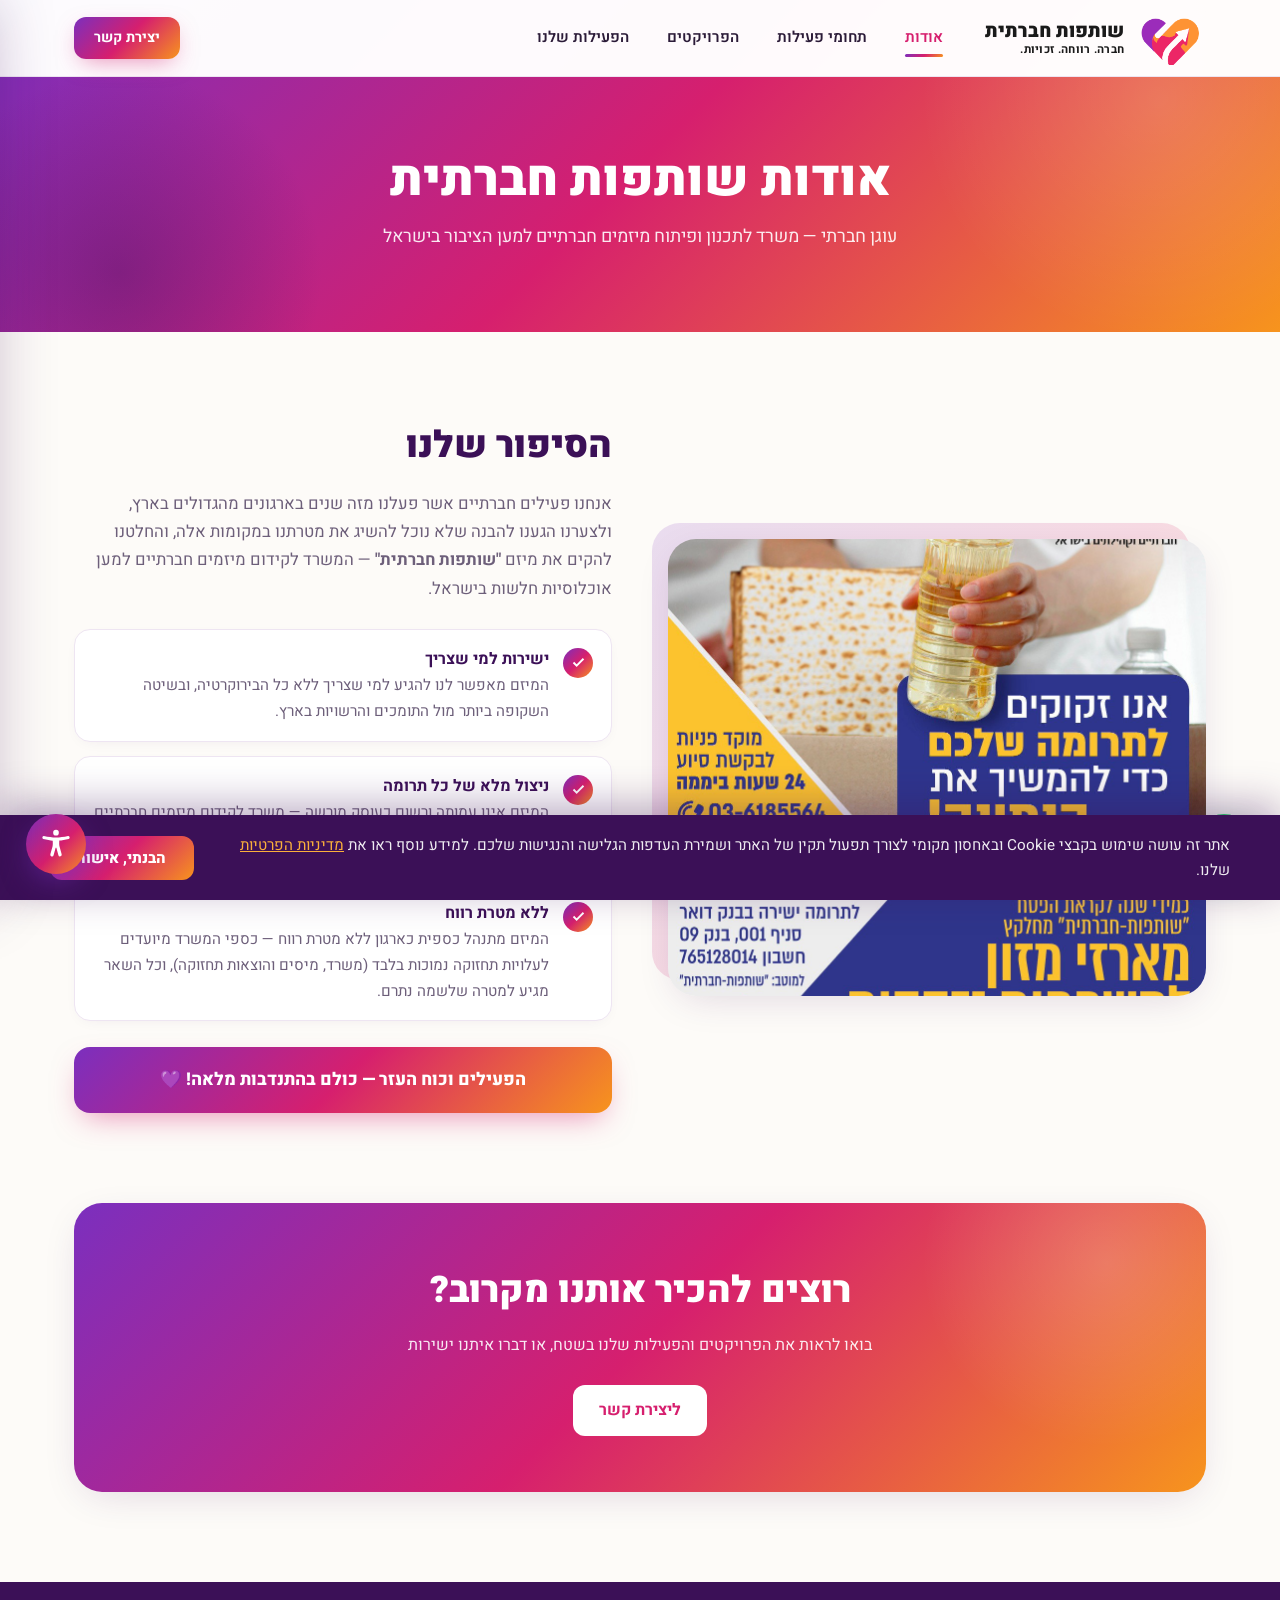
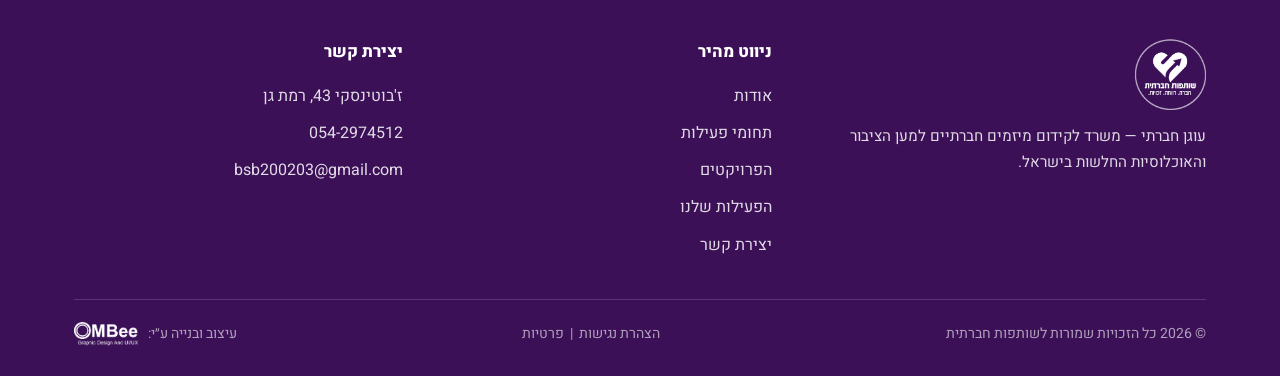
==== about.html @ c44a098f "אתר שותפות חברתית — עיצוב ובנייה מחדש - 8 דפים: בית, אודות, תחומי פעילות, פרויקטים, גלריה, יצירת קשר" ====
<!DOCTYPE html>
<html lang="he" dir="rtl">
<head>
<meta charset="UTF-8">
<meta name="viewport" content="width=device-width, initial-scale=1.0">
<title>אודות | שותפות חברתית</title>
<meta name="description" content="הסיפור של שותפות חברתית — פעילים חברתיים שהקימו משרד לקידום מיזמים חברתיים למען אוכלוסיות חלשות בישראל, בשקיפות מלאה ובהתנדבות מלאה.">
<link rel="icon" type="image/png" href="images/logo-mark.png">
<link rel="preconnect" href="https://fonts.googleapis.com">
<link rel="preconnect" href="https://fonts.gstatic.com" crossorigin>
<link href="https://fonts.googleapis.com/css2?family=Heebo:wght@300;400;500;600;700;800;900&display=swap" rel="stylesheet">
<link rel="stylesheet" href="css/style.css">
</head>
<body>

<!-- ===== Header ===== -->
<header id="header">
  <div class="container nav">
    <a href="index.html" class="brand">
      <img src="images/logo-mark.png" alt="שותפות חברתית — חברה. רווחה. זכויות."><span class="brand-name">שותפות חברתית<small>חברה. רווחה. זכויות.</small></span>
    </a>
    <ul class="nav-links" id="navLinks">
      <li><a href="about.html" class="active">אודות</a></li>
      <li><a href="activities.html">תחומי פעילות</a></li>
      <li><a href="projects.html">הפרויקטים</a></li>
      <li><a href="gallery.html">הפעילות שלנו</a></li>
      <li class="nav-contact"><a href="contact.html">יצירת קשר</a></li>
    </ul>
    <a href="contact.html" class="btn btn-grad">יצירת קשר</a>
    <button class="burger" id="burger" aria-label="תפריט">
      <span></span><span></span><span></span>
    </button>
  </div>
</header>

<!-- ===== Page hero ===== -->
<div class="page-hero">
  <div class="container">
    <h1>אודות שותפות חברתית</h1>
    <p>עוגן חברתי — משרד לתכנון ופיתוח מיזמים חברתיים למען הציבור בישראל</p>
  </div>
</div>

<!-- ===== About full ===== -->
<section>
  <div class="container about-grid">
    <div class="about-img reveal">
      <img src="images/projects/project-01.jpg" alt="פעילות שותפות חברתית בשטח">
    </div>
    <div class="about-txt reveal">
      <h2>הסיפור שלנו</h2>
      <p>אנחנו פעילים חברתיים אשר פעלנו מזה שנים בארגונים מהגדולים בארץ, ולצערנו הגענו להבנה שלא נוכל להשיג את מטרתנו במקומות אלה, והחלטנו להקים את מיזם <b>"שותפות חברתית"</b> — המשרד לקידום מיזמים חברתיים למען אוכלוסיות חלשות בישראל.</p>
      <ul class="about-points">
        <li>
          <span class="tick"><svg viewBox="0 0 24 24"><polyline points="20 6 9 17 4 12"/></svg></span>
          <div><b>ישירות למי שצריך</b><span>המיזם מאפשר לנו להגיע למי שצריך ללא כל הבירוקרטיה, ובשיטה השקופה ביותר מול התומכים והרשויות בארץ.</span></div>
        </li>
        <li>
          <span class="tick"><svg viewBox="0 0 24 24"><polyline points="20 6 9 17 4 12"/></svg></span>
          <div><b>ניצול מלא של כל תרומה</b><span>המיזם אינו עמותה ורשום כעוסק מורשה — משרד לקידום מיזמים חברתיים — כדי להרוויח את החזר המע"מ ולנצל את התמיכות הכספיות ב-100%.</span></div>
        </li>
        <li>
          <span class="tick"><svg viewBox="0 0 24 24"><polyline points="20 6 9 17 4 12"/></svg></span>
          <div><b>ללא מטרת רווח</b><span>המיזם מתנהל כספית כארגון ללא מטרת רווח — כספי המשרד מיועדים לעלויות תחזוקה נמוכות בלבד (משרד, מיסים והוצאות תחזוקה), וכל השאר מגיע למטרה שלשמה נתרם.</span></div>
        </li>
      </ul>
      <div class="vol-banner">הפעילים וכוח העזר — כולם בהתנדבות מלאה! 💜</div>
    </div>
  </div>
</section>

<!-- ===== CTA ===== -->
<section style="padding-top:0">
  <div class="container">
    <div class="cta-band reveal">
      <h2>רוצים להכיר אותנו מקרוב?</h2>
      <p>בואו לראות את הפרויקטים והפעילות שלנו בשטח, או דברו איתנו ישירות</p>
      <a href="contact.html" class="btn">ליצירת קשר</a>
    </div>
  </div>
</section>

<!-- ===== Footer ===== -->
<footer>
  <div class="container">
    <div class="foot-grid">
      <div>
        <div class="foot-brand"><a href="index.html"><img src="images/logo-white.png" alt="שותפות חברתית"></a></div>
        <p style="font-size:.95rem">עוגן חברתי — משרד לקידום מיזמים חברתיים למען הציבור והאוכלוסיות החלשות בישראל.</p>
      </div>
      <div>
        <h4>ניווט מהיר</h4>
        <ul>
          <li><a href="about.html">אודות</a></li>
          <li><a href="activities.html">תחומי פעילות</a></li>
          <li><a href="projects.html">הפרויקטים</a></li>
          <li><a href="gallery.html">הפעילות שלנו</a></li>
          <li class="nav-contact"><a href="contact.html">יצירת קשר</a></li>
        </ul>
      </div>
      <div>
        <h4>יצירת קשר</h4>
        <ul>
          <li>ז'בוטינסקי 43, רמת גן</li>
          <li><a href="tel:+972542974512">054-2974512</a></li>
          <li><a href="mailto:bsb200203@gmail.com">bsb200203@gmail.com</a></li>
        </ul>
      </div>
    </div>
    <div class="foot-bottom">
      <span>© 2026 כל הזכויות שמורות לשותפות חברתית</span>
      <span><a href="accessibility.html">הצהרת נגישות</a> &nbsp;|&nbsp; <a href="privacy.html">פרטיות</a></span>
      <span class="credit">עיצוב ובנייה ע״י: <a href="https://ombee.co.il" target="_blank" rel="noopener" aria-label="OMBee — עיצוב גרפי ו-UI/UX"><img src="images/ombee-logo-white.png" alt="OMBee — Graphic Design And UI/UX"></a></span>
    </div>
  </div>
</footer>

<!-- WhatsApp floating button -->
<a class="whatsapp-fab" href="https://wa.me/972542974512" target="_blank" rel="noopener" aria-label="וואטסאפ">
  <svg viewBox="0 0 24 24"><path d="M17.5 14.4c-.3-.15-1.76-.87-2.03-.97-.27-.1-.47-.15-.67.15-.2.3-.77.97-.94 1.17-.17.2-.35.22-.65.07-.3-.15-1.26-.46-2.4-1.48-.89-.79-1.49-1.77-1.66-2.07-.17-.3-.02-.46.13-.61.13-.13.3-.35.45-.52.15-.17.2-.3.3-.5.1-.2.05-.37-.02-.52-.07-.15-.67-1.62-.92-2.22-.24-.58-.49-.5-.67-.51h-.57c-.2 0-.52.07-.8.37-.27.3-1.04 1.02-1.04 2.5 0 1.47 1.07 2.9 1.22 3.1.15.2 2.11 3.22 5.1 4.51.71.31 1.27.49 1.7.63.72.23 1.37.2 1.88.12.57-.09 1.76-.72 2.01-1.42.25-.7.25-1.29.17-1.42-.07-.12-.27-.2-.57-.35zM12.05 21.8h-.01a9.8 9.8 0 0 1-5-1.37l-.36-.21-3.72.97.99-3.62-.23-.37a9.77 9.77 0 0 1-1.5-5.23c0-5.4 4.4-9.8 9.82-9.8a9.75 9.75 0 0 1 6.94 2.88 9.75 9.75 0 0 1 2.87 6.94c0 5.4-4.4 9.8-9.8 9.8zm8.34-18.15A11.7 11.7 0 0 0 12.04 0C5.46 0 .1 5.35.1 11.93c0 2.1.55 4.16 1.6 5.97L0 24l6.24-1.64a11.94 11.94 0 0 0 5.8 1.48h.01c6.58 0 11.94-5.36 11.94-11.94a11.87 11.87 0 0 0-3.6-8.25z"/></svg>
</a>

<script src="js/main.js"></script>
<script src="js/accessibility.js"></script>
</body>
</html>
---- css/style.css ----
:root{
  --magenta:#d61f6e;
  --purple:#7b2fbe;
  --deep:#3b1057;
  --orange:#f7941d;
  --amber:#fbb03b;
  --ink:#2b1b38;
  --muted:#6d5f7a;
  --bg:#fdfbf8;
  --card:#ffffff;
  --line:#eee5f2;
  --grad:linear-gradient(135deg,#7b2fbe 0%,#d61f6e 50%,#f7941d 100%);
  --grad-soft:linear-gradient(135deg,rgba(123,47,190,.08),rgba(214,31,110,.08),rgba(247,148,29,.08));
  --shadow:0 10px 40px -12px rgba(59,16,87,.18);
  --radius:20px;
}
*{margin:0;padding:0;box-sizing:border-box;-webkit-tap-highlight-color:transparent}
html{scroll-behavior:smooth}
body{font-family:'Heebo',sans-serif;background:var(--bg);color:var(--ink);line-height:1.7;overflow-x:hidden}
img{max-width:100%;display:block}
a{color:inherit;text-decoration:none}
.container{max-width:1180px;margin:0 auto;padding:0 24px}

/* ---------- header ---------- */
header{position:fixed;inset-inline:0;top:0;z-index:100;background:rgba(255,255,255,.98);border-bottom:1px solid var(--line);transition:box-shadow .3s}
header.scrolled{box-shadow:0 4px 24px rgba(59,16,87,.1)}
.nav{display:flex;align-items:center;gap:26px;height:76px}
.nav .btn{margin-inline-start:auto}
.brand{display:flex;align-items:center;gap:12px}
.brand:focus:not(:focus-visible){outline:none}
.brand img{height:54px;width:auto}
.brand-name{font-weight:900;font-size:1.2rem;color:#1a1a1a;line-height:1.25}
.brand-name small{display:block;font-size:.72rem;font-weight:700;color:#1a1a1a;letter-spacing:.3px}
.nav-links{display:flex;gap:6px;list-style:none;align-items:center}
.nav-links a{position:relative;padding:9px 16px;border-radius:99px;font-weight:600;font-size:.95rem;color:var(--ink);transition:.25s}
.nav-links a:hover{color:var(--magenta)}
.nav-links a.active{color:var(--magenta)}
.nav-links a.active::after{content:"";position:absolute;bottom:0;inset-inline:16px;height:3px;border-radius:3px;background:var(--grad)}
.nav-links .nav-contact{display:none}
.btn{display:inline-flex;align-items:center;gap:9px;padding:12px 26px;border-radius:12px;font-weight:700;font-size:1rem;border:none;cursor:pointer;transition:.25s}
.btn-grad{background:var(--grad);color:#fff;box-shadow:0 8px 24px -8px rgba(214,31,110,.55)}
.btn-grad:hover{transform:translateY(-2px);box-shadow:0 14px 30px -8px rgba(214,31,110,.65)}
.btn-ghost{background:rgba(255,255,255,.14);color:#fff;border:1.5px solid rgba(255,255,255,.5);backdrop-filter:blur(6px)}
.btn-ghost:hover{background:rgba(255,255,255,.25)}
.nav .btn{padding:9px 20px;font-size:.9rem}
.burger{display:none;background:none;border:none;cursor:pointer;padding:8px}
.burger span{display:block;width:26px;height:3px;background:var(--deep);border-radius:3px;margin:5px 0;transition:.3s}
.drawer-head{display:none}
.nav-overlay{position:fixed;inset:0;z-index:325;background:rgba(24,8,36,.45);opacity:0;pointer-events:none;transition:.3s}
.nav-overlay.show{opacity:1;pointer-events:auto}

/* ---------- hero (home) ---------- */
.hero{position:relative;min-height:100svh;display:flex;align-items:center;background:var(--grad);overflow:hidden;padding:130px 0 90px}
.hero::before{content:"";position:absolute;width:640px;height:640px;border-radius:50%;background:radial-gradient(circle,rgba(255,255,255,.16),transparent 65%);top:-180px;inset-inline-start:-160px}
.hero::after{content:"";position:absolute;width:520px;height:520px;border-radius:50%;background:radial-gradient(circle,rgba(59,16,87,.35),transparent 65%);bottom:-180px;inset-inline-end:-120px}
.hero .container{position:relative;z-index:2;display:grid;grid-template-columns:1.15fr .85fr;gap:60px;align-items:center}
.hero-badge{display:inline-flex;align-items:center;gap:8px;background:rgba(255,255,255,.16);border:1px solid rgba(255,255,255,.35);color:#fff;padding:7px 18px;border-radius:99px;font-size:.88rem;font-weight:600;margin-bottom:22px}
.hero h1{color:#fff;font-size:clamp(2.4rem,5.2vw,4rem);font-weight:900;line-height:1.15;margin-bottom:10px}
.hero .slogan{color:#ffe9c9;font-size:clamp(1.25rem,2.4vw,1.7rem);font-weight:700;letter-spacing:.5px;margin-bottom:20px}
.hero p.lead{color:rgba(255,255,255,.92);font-size:1.15rem;max-width:540px;margin-bottom:34px}
.hero-cta{display:flex;gap:14px;flex-wrap:wrap}
.hero-visual{position:relative;display:flex;justify-content:center}
.hero-visual .hero-logo{width:min(390px,65vw);filter:drop-shadow(0 30px 60px rgba(59,16,87,.55));transition:.4s}
.hero-visual .hero-logo:hover{transform:scale(1.04)}
.wave{position:absolute;bottom:-1px;inset-inline:0;z-index:3;line-height:0}
.wave svg{width:100%;height:70px;display:block}

/* ---------- page hero (inner pages) ---------- */
.page-hero{position:relative;background:var(--grad);padding:150px 0 80px;overflow:hidden;text-align:center}
.page-hero::before{content:"";position:absolute;width:520px;height:520px;border-radius:50%;background:radial-gradient(circle,rgba(255,255,255,.15),transparent 65%);top:-160px;inset-inline-start:-140px}
.page-hero::after{content:"";position:absolute;width:440px;height:440px;border-radius:50%;background:radial-gradient(circle,rgba(59,16,87,.35),transparent 65%);bottom:-160px;inset-inline-end:-100px}
.page-hero .container{position:relative;z-index:2}
.page-hero h1{color:#fff;font-size:clamp(2rem,4.5vw,3.1rem);font-weight:900;line-height:1.2}
.page-hero p{color:rgba(255,255,255,.9);font-size:1.12rem;max-width:640px;margin:12px auto 0}
.crumb{display:inline-flex;gap:8px;align-items:center;background:rgba(255,255,255,.16);border:1px solid rgba(255,255,255,.35);color:#fff;padding:6px 18px;border-radius:99px;font-size:.85rem;font-weight:600;margin-bottom:18px}
.crumb a:hover{color:#ffe9c9}

/* ---------- stats strip ---------- */
.stats{margin-top:-40px;position:relative;z-index:5}
.stats-grid{display:grid;grid-template-columns:repeat(3,1fr);gap:20px}
.stat{background:var(--card);border-radius:var(--radius);padding:26px 24px;text-align:center;box-shadow:var(--shadow);border:1px solid var(--line)}
.stat b{display:block;font-size:1.5rem;font-weight:900;background:var(--grad);-webkit-background-clip:text;background-clip:text;color:transparent;margin-bottom:2px}
.stat span{color:var(--muted);font-size:.95rem;font-weight:500}

/* ---------- sections ---------- */
section{padding:90px 0}
.sec-head{text-align:center;max-width:720px;margin:0 auto 56px}
.sec-head .kicker{display:inline-block;font-weight:700;font-size:.9rem;color:var(--magenta);background:rgba(214,31,110,.08);padding:6px 18px;border-radius:99px;margin-bottom:14px}
.sec-head h2{font-size:clamp(1.8rem,3.6vw,2.6rem);font-weight:900;color:var(--deep);line-height:1.25}
.sec-head p{color:var(--muted);margin-top:12px;font-size:1.08rem}

/* ---------- about ---------- */
.about-grid{display:grid;grid-template-columns:1fr 1fr;gap:56px;align-items:center}
.about-img{position:relative}
.about-img img{border-radius:28px;box-shadow:var(--shadow);aspect-ratio:4/3.4;object-fit:cover;width:100%}
.about-img::before{content:"";position:absolute;inset:-16px 16px 16px -16px;border-radius:28px;background:var(--grad);opacity:.15;z-index:-1}
.about-txt h2{font-size:clamp(1.7rem,3vw,2.3rem);font-weight:900;color:var(--deep);margin-bottom:20px;line-height:1.3}
.about-txt p{color:var(--muted);margin-bottom:16px;font-size:1.04rem}
.about-points{list-style:none;margin-top:26px;display:grid;gap:14px}
.about-points li{display:flex;gap:14px;align-items:flex-start;background:var(--card);border:1px solid var(--line);border-radius:16px;padding:16px 18px;box-shadow:0 4px 16px -8px rgba(59,16,87,.1)}
.about-points .tick{flex-shrink:0;width:30px;height:30px;border-radius:50%;background:var(--grad);display:grid;place-items:center;margin-top:2px}
.about-points .tick svg{width:15px;height:15px;stroke:#fff;stroke-width:3;fill:none}
.about-points b{color:var(--deep)}
.about-points span{display:block;color:var(--muted);font-size:.95rem}
.vol-banner{margin-top:26px;background:var(--grad);color:#fff;border-radius:16px;padding:18px 24px;font-weight:800;font-size:1.1rem;text-align:center;box-shadow:0 12px 30px -10px rgba(214,31,110,.5)}

/* ---------- activities ---------- */
.acts{background:var(--grad-soft)}
.acts-grid{display:grid;grid-template-columns:repeat(auto-fit,minmax(200px,1fr));gap:22px}
.act{background:var(--card);border:1px solid var(--line);border-radius:var(--radius);padding:34px 22px;text-align:center;box-shadow:0 6px 24px -12px rgba(59,16,87,.12);transition:.3s;position:relative;overflow:hidden}
.act::before{content:"";position:absolute;inset-inline:0;top:0;height:4px;background:var(--grad);opacity:0;transition:.3s}
.act:hover{transform:translateY(-6px);box-shadow:var(--shadow)}
.act:hover::before{opacity:1}
.act .ic{width:70px;height:70px;margin:0 auto 18px;border-radius:22px;background:var(--grad-soft);display:grid;place-items:center}
.act .ic svg{width:36px;height:36px}
.act .ic img{width:42px;height:42px}
.act h3{font-size:1.1rem;font-weight:800;color:var(--deep);line-height:1.4}
.act p{color:var(--muted);font-size:.92rem;margin-top:8px}

/* ---------- gallery preview cards (home) ---------- */
.previews{display:grid;grid-template-columns:1fr 1fr;gap:26px}
.preview-card{position:relative;border-radius:24px;overflow:hidden;min-height:320px;display:flex;align-items:flex-end;box-shadow:var(--shadow)}
.preview-card img{position:absolute;inset:0;width:100%;height:100%;object-fit:cover;transition:transform .6s}
.preview-card:hover img{transform:scale(1.06)}
.preview-card .ovl{position:relative;z-index:2;width:100%;padding:28px;background:linear-gradient(to top,rgba(59,16,87,.88),transparent);color:#fff}
.preview-card h3{font-size:1.4rem;font-weight:900;margin-bottom:4px}
.preview-card p{color:rgba(255,255,255,.85);font-size:.95rem;margin-bottom:14px}
.preview-card .btn{padding:10px 24px;font-size:.95rem}
.preview-card:hover .btn{transform:translateY(-2px);box-shadow:0 14px 30px -8px rgba(214,31,110,.65)}

/* ---------- CTA band ---------- */
.cta-band{background:var(--grad);border-radius:28px;padding:56px 40px;text-align:center;color:#fff;position:relative;overflow:hidden;box-shadow:var(--shadow)}
.cta-band::before{content:"";position:absolute;width:400px;height:400px;border-radius:50%;background:radial-gradient(circle,rgba(255,255,255,.18),transparent 65%);top:-140px;inset-inline-start:-100px}
.cta-band h2{font-size:clamp(1.6rem,3.2vw,2.3rem);font-weight:900;margin-bottom:10px;position:relative;z-index:2}
.cta-band p{color:rgba(255,255,255,.9);margin-bottom:26px;position:relative;z-index:2}
.cta-band .btn{position:relative;z-index:2;background:#fff;color:var(--magenta)}
.cta-band .btn:hover{transform:translateY(-2px)}

/* ---------- galleries ---------- */
.gal-grid{display:grid;grid-template-columns:repeat(auto-fill,minmax(250px,1fr));grid-auto-rows:220px;gap:14px}
.gal-grid a{position:relative;border-radius:16px;overflow:hidden;display:block;background:var(--line)}
.gal-grid img{width:100%;height:100%;object-fit:cover;transition:transform .5s}
.gal-grid a:hover img{transform:scale(1.07)}
.gal-grid a::after{content:"";position:absolute;inset:0;background:linear-gradient(to top,rgba(59,16,87,.45),transparent 55%);opacity:0;transition:.3s}
.gal-grid a:hover::after{opacity:1}
.gal-grid a.wide{grid-column:span 2}
.hidden-item{display:none}
.more-wrap{text-align:center;margin-top:34px}

/* ---------- contact ---------- */
.contact{background:linear-gradient(180deg,var(--bg),#f6eef9)}
.contact-grid{display:grid;grid-template-columns:1fr 1.1fr;gap:40px;align-items:stretch}
.contact-card{background:var(--card);border:1px solid var(--line);border-radius:var(--radius);padding:38px;box-shadow:var(--shadow);display:grid;gap:8px;align-content:start}
.c-row{display:flex;gap:16px;align-items:flex-start;padding:14px 0;border-bottom:1px dashed var(--line)}
.c-row:last-of-type{border-bottom:none}
.c-row .ic{flex-shrink:0;width:46px;height:46px;border-radius:14px;background:var(--grad);display:grid;place-items:center}
.c-row .ic svg{width:22px;height:22px;stroke:#fff;fill:none;stroke-width:2}
.c-row b{display:block;color:var(--deep);font-size:1rem}
.c-row a,.c-row span{color:var(--muted);font-size:.98rem;direction:ltr;unicode-bidi:embed}
.c-row .he{direction:rtl}
.c-row a:hover{color:var(--magenta)}
.contact-form{background:var(--card);border:1px solid var(--line);border-radius:var(--radius);padding:38px;box-shadow:var(--shadow);display:grid;gap:16px;align-content:start}
.contact-form h3{font-size:1.4rem;font-weight:900;color:var(--deep)}
.contact-form>p{color:var(--muted);margin-top:-10px}
.form-row{display:grid;grid-template-columns:1fr 1fr;gap:16px}
.field{display:grid;gap:6px}
.field label{font-weight:700;font-size:.92rem;color:var(--deep)}
.field label span{color:var(--magenta)}
.field input,.field textarea{font-family:'Heebo',sans-serif;font-size:1rem;color:var(--ink);background:var(--bg);border:1.5px solid var(--line);border-radius:12px;padding:12px 16px;transition:.2s;width:100%}
.field input:focus,.field textarea:focus{outline:none;border-color:var(--magenta);box-shadow:0 0 0 3px rgba(214,31,110,.12);background:#fff}
.field textarea{resize:vertical;min-height:120px}
.contact-form .btn{justify-content:center}
.form-note{font-size:.9rem;color:var(--muted);text-align:center;min-height:1.2em}
.whatsapp-fab{position:fixed;bottom:26px;inset-inline-start:26px;z-index:90;width:60px;height:60px;border-radius:50%;background:#25d366;display:grid;place-items:center;box-shadow:0 10px 30px -6px rgba(37,211,102,.6);transition:.3s}
.whatsapp-fab:hover{transform:scale(1.1)}
.whatsapp-fab svg{width:32px;height:32px;fill:#fff}

/* ---------- footer ---------- */
footer{background:var(--deep);color:rgba(255,255,255,.85);padding:56px 0 30px}
.foot-grid{display:grid;grid-template-columns:1.2fr 1fr 1fr;gap:40px;margin-bottom:40px}
footer h4{color:#fff;font-size:1.05rem;font-weight:800;margin-bottom:16px}
footer ul{list-style:none;display:grid;gap:10px}
footer a:hover{color:var(--amber)}
.foot-brand{display:flex;align-items:center;gap:12px;margin-bottom:14px}
.foot-brand img{height:72px;width:auto}
.foot-brand b{color:#fff;font-size:1.15rem}
.foot-bottom{border-top:1px solid rgba(255,255,255,.15);padding-top:22px;display:flex;justify-content:space-between;align-items:center;flex-wrap:wrap;gap:14px;font-size:.88rem;color:rgba(255,255,255,.6)}
.credit{display:inline-flex;align-items:center;gap:10px}
.credit a{display:inline-flex;transition:.2s}
.credit a:hover{transform:translateY(-2px)}
.credit img{height:24px;width:auto;display:block}

/* ---------- legal pages ---------- */
.legal{max-width:820px;margin:0 auto}
.legal h2{font-size:1.45rem;font-weight:900;color:var(--deep);margin:38px 0 12px}
.legal h2:first-child{margin-top:0}
.legal p,.legal li{color:var(--muted);font-size:1.02rem;margin-bottom:12px}
.legal ul{padding-inline-start:22px;margin-bottom:14px}
.legal li{margin-bottom:6px}
.legal b{color:var(--deep)}
.legal .updated{font-size:.9rem;color:var(--muted);border-top:1px dashed var(--line);padding-top:16px;margin-top:34px}

/* ---------- cookie banner ---------- */
.cookie-banner{position:fixed;bottom:0;inset-inline:0;z-index:250;background:var(--deep);color:rgba(255,255,255,.92);padding:18px 24px;display:none;box-shadow:0 -10px 40px rgba(59,16,87,.35)}
.cookie-banner.show{display:block}
.cookie-inner{max-width:1180px;margin:0 auto;display:flex;align-items:center;gap:20px;flex-wrap:wrap}
.cookie-inner p{flex:1;min-width:260px;font-size:.95rem;line-height:1.6;margin:0}
.cookie-inner a{color:var(--amber);text-decoration:underline}
.cookie-actions{display:flex;gap:10px}
.cookie-accept{border:none;cursor:pointer;font-family:inherit;font-weight:800;font-size:.95rem;color:#fff;background:var(--grad);padding:11px 28px;border-radius:12px;transition:.2s}
.cookie-accept:hover{transform:translateY(-1px)}

/* ---------- lightbox ---------- */
.lb{position:fixed;inset:0;z-index:200;background:rgba(24,8,36,.94);display:none;align-items:center;justify-content:center}
.lb.open{display:flex}
.lb img{max-width:92vw;max-height:88vh;border-radius:12px;box-shadow:0 20px 80px rgba(0,0,0,.6)}
.lb button{position:absolute;background:rgba(255,255,255,.12);border:1px solid rgba(255,255,255,.3);color:#fff;width:52px;height:52px;border-radius:50%;font-size:1.5rem;cursor:pointer;display:grid;place-items:center;transition:.2s}
.lb button:hover{background:rgba(255,255,255,.28)}
.lb .lb-close{top:22px;inset-inline-end:22px}
.lb .lb-prev{inset-inline-start:22px;top:50%;transform:translateY(-50%)}
.lb .lb-next{inset-inline-end:22px;top:50%;transform:translateY(-50%)}
.lb .lb-count{position:absolute;bottom:24px;inset-inline:0;text-align:center;color:rgba(255,255,255,.7);font-size:.95rem}

/* ---------- reveal ---------- */
.reveal{opacity:0;transform:translateY(28px);transition:opacity .7s ease,transform .7s ease}
.reveal.in{opacity:1;transform:none}

/* ---------- responsive ---------- */
@media(max-width:960px){
  .hero .container{grid-template-columns:1fr;text-align:center;gap:44px}
  .hero p.lead{margin-inline:auto}
  .hero-cta{justify-content:center}
  .about-grid,.contact-grid,.foot-grid,.previews{grid-template-columns:1fr}
  .stats-grid{grid-template-columns:1fr;gap:14px}
  .nav-links{position:fixed;top:0;inset-inline-start:0;height:100dvh;width:min(330px,86vw);background:#fff;flex-direction:column;align-items:stretch;padding:0 0 16px;gap:0;box-shadow:-16px 0 50px rgba(59,16,87,.3);transform:translateX(100%);transition:transform .32s ease;display:flex;z-index:330;overflow-y:auto}
  .nav-links.open{transform:translateX(0)}
  .nav-links li{border-bottom:1px solid var(--line)}
  .nav-links a{width:100%;text-align:start;display:block;padding:16px 22px;border-radius:0;font-size:1.05rem}
  .nav-links a.active{background:var(--grad-soft);color:var(--magenta)}
  .drawer-head{display:flex;align-items:center;justify-content:space-between;padding:14px 18px;background:#fff}
  .drawer-head b{color:var(--deep);font-weight:900;font-size:1.2rem}
  .drawer-close{background:none;border:none;cursor:pointer;font-size:1.35rem;color:var(--deep);padding:4px 10px;line-height:1}
  .nav-links .nav-contact{display:block;width:100%;padding:18px;border-bottom:none;margin-top:auto}
  .nav-links .nav-contact a{background:var(--grad);color:#fff;font-weight:700;border-radius:12px;padding:14px 16px;text-align:center;box-shadow:0 8px 24px -8px rgba(214,31,110,.55)}
  .nav-links .nav-contact a:hover{color:#fff;opacity:.92}
  .burger{display:block;order:-1}
  .nav .btn-grad{display:none}
  .gal-grid{grid-auto-rows:180px}
  .gal-grid a.wide{grid-column:span 1}
  section{padding:64px 0}
  .page-hero{padding:130px 0 60px}
}
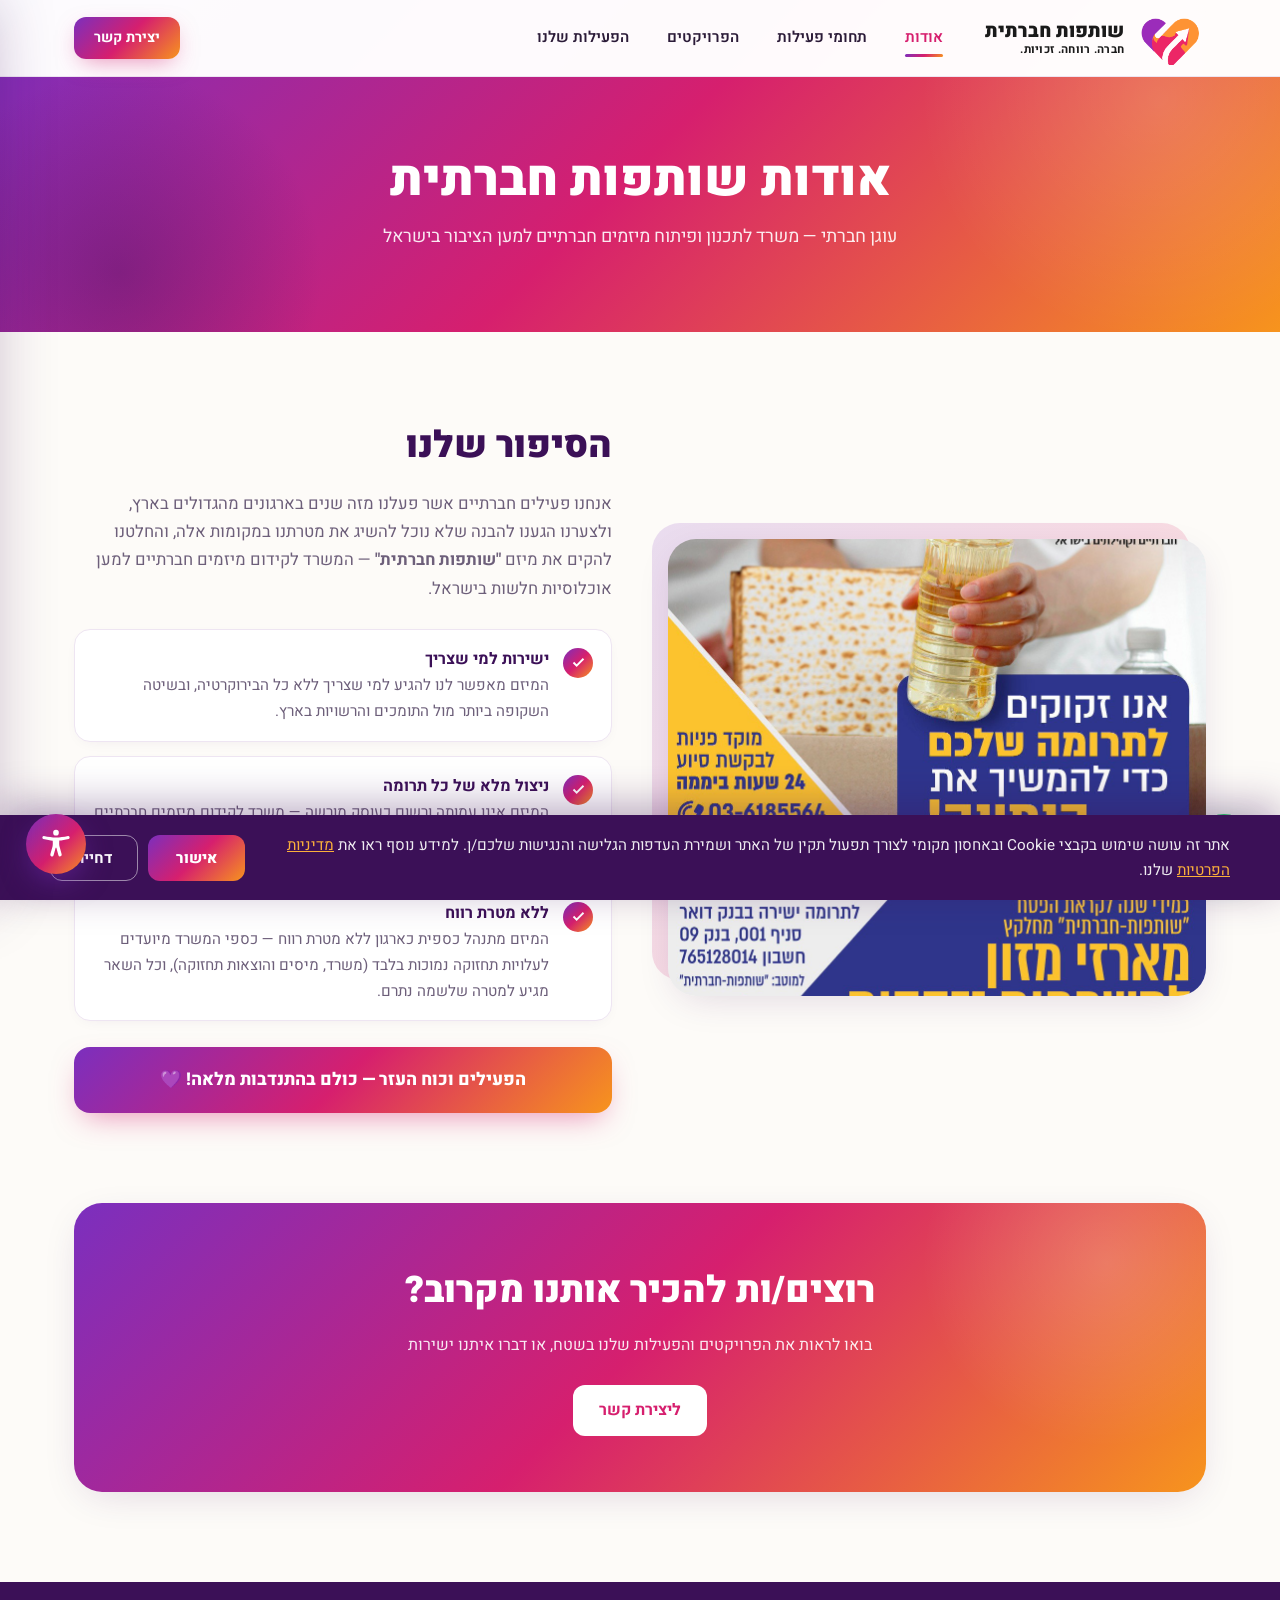
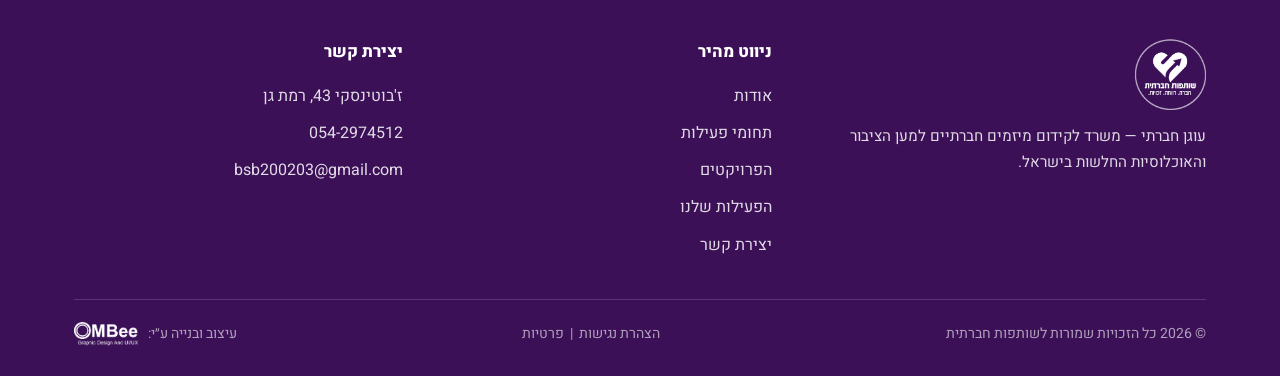
==== commit e441a6d8: "עדכונים: תפריט צד, באנר עוגיות, ניסוח דו-מגדרי וניקוי קבצים - לוגו לחיץ בתפריט הצד (חזרה לדף הבית) -" ====
--- a/about.html
+++ b/about.html
@@ -73,7 +73,7 @@
 <section style="padding-top:0">
   <div class="container">
     <div class="cta-band reveal">
-      <h2>רוצים להכיר אותנו מקרוב?</h2>
+      <h2>רוצים/ות להכיר אותנו מקרוב?</h2>
       <p>בואו לראות את הפרויקטים והפעילות שלנו בשטח, או דברו איתנו ישירות</p>
       <a href="contact.html" class="btn">ליצירת קשר</a>
     </div>
--- a/css/style.css
+++ b/css/style.css
@@ -209,6 +209,8 @@
 .cookie-actions{display:flex;gap:10px}
 .cookie-accept{border:none;cursor:pointer;font-family:inherit;font-weight:800;font-size:.95rem;color:#fff;background:var(--grad);padding:11px 28px;border-radius:12px;transition:.2s}
 .cookie-accept:hover{transform:translateY(-1px)}
+.cookie-decline{cursor:pointer;font-family:inherit;font-weight:700;font-size:.95rem;color:#fff;background:none;border:1.5px solid rgba(255,255,255,.5);padding:11px 24px;border-radius:12px;transition:.2s}
+.cookie-decline:hover{background:rgba(255,255,255,.12)}
 
 /* ---------- lightbox ---------- */
 .lb{position:fixed;inset:0;z-index:200;background:rgba(24,8,36,.94);display:none;align-items:center;justify-content:center}
@@ -238,7 +240,10 @@
   .nav-links a{width:100%;text-align:start;display:block;padding:16px 22px;border-radius:0;font-size:1.05rem}
   .nav-links a.active{background:var(--grad-soft);color:var(--magenta)}
   .drawer-head{display:flex;align-items:center;justify-content:space-between;padding:14px 18px;background:#fff}
-  .drawer-head b{color:var(--deep);font-weight:900;font-size:1.2rem}
+  .drawer-head b{color:#1a1a1a;font-weight:900;font-size:1.15rem}
+  .nav-links .drawer-brand{display:flex;align-items:center;gap:10px;width:auto;padding:0}
+  .nav-links .drawer-brand b{color:#1a1a1a}
+  .drawer-brand img{height:42px;width:auto}
   .drawer-close{background:none;border:none;cursor:pointer;font-size:1.35rem;color:var(--deep);padding:4px 10px;line-height:1}
   .nav-links .nav-contact{display:block;width:100%;padding:18px;border-bottom:none;margin-top:auto}
   .nav-links .nav-contact a{background:var(--grad);color:#fff;font-weight:700;border-radius:12px;padding:14px 16px;text-align:center;box-shadow:0 8px 24px -8px rgba(214,31,110,.55)}
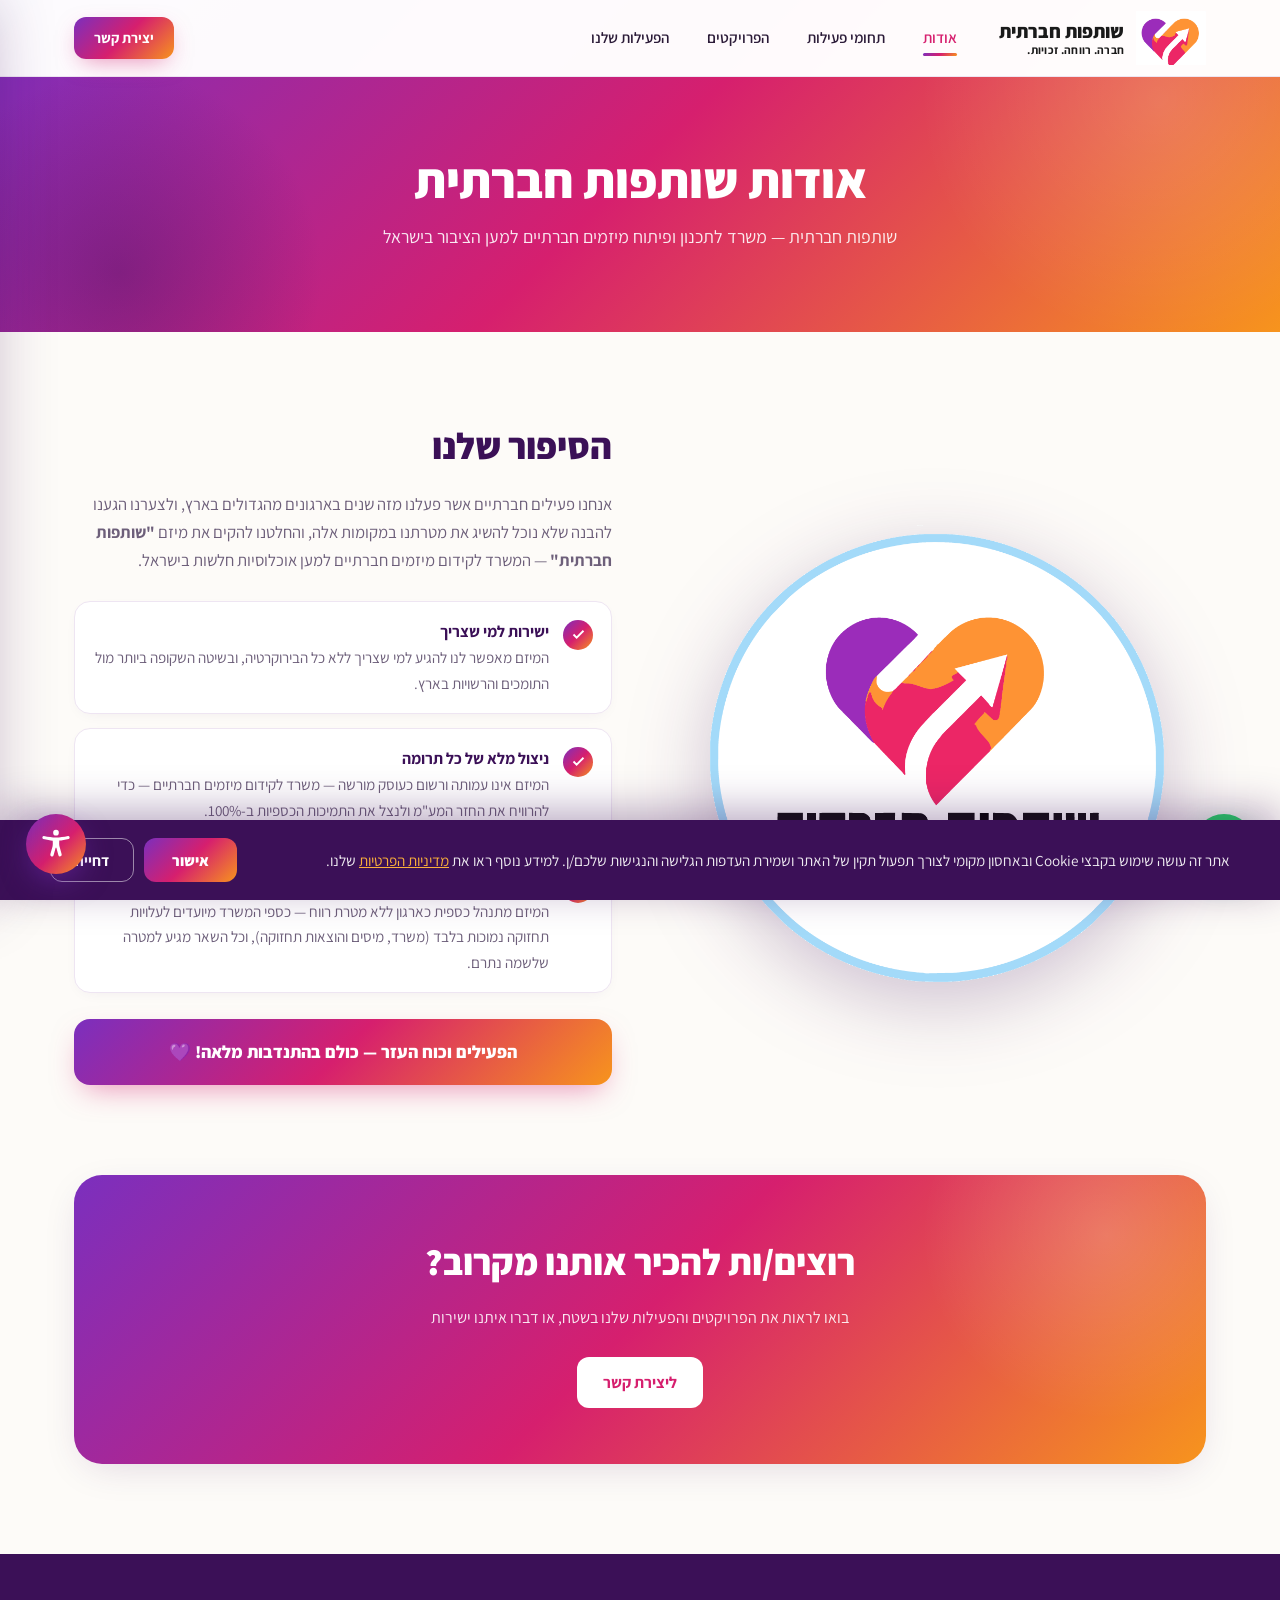
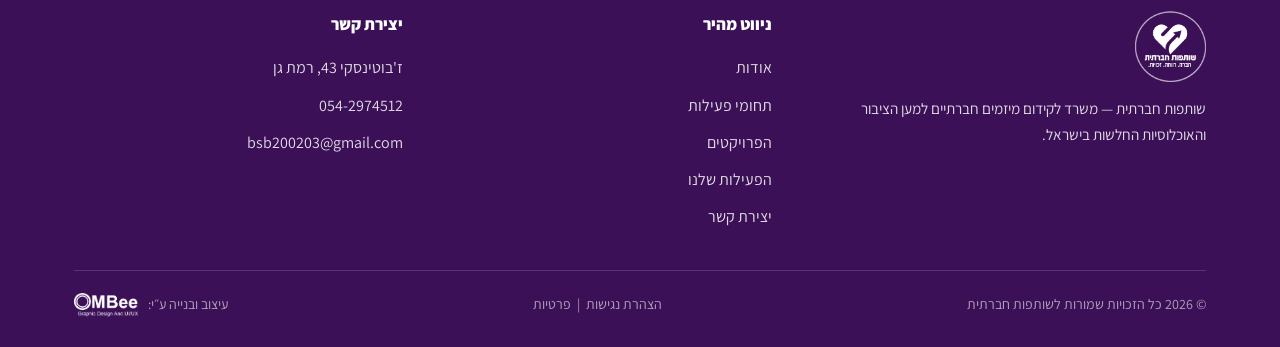
==== commit 83c449e7: "לוגו מעודכן, פונט Assistant והחלפת 'עוגן חברתי' בכל האתר - החלפת הלוגו לקובץ logo-Social partnership" ====
--- a/about.html
+++ b/about.html
@@ -8,7 +8,7 @@
 <link rel="icon" type="image/png" href="images/logo-mark.png">
 <link rel="preconnect" href="https://fonts.googleapis.com">
 <link rel="preconnect" href="https://fonts.gstatic.com" crossorigin>
-<link href="https://fonts.googleapis.com/css2?family=Heebo:wght@300;400;500;600;700;800;900&display=swap" rel="stylesheet">
+<link href="https://fonts.googleapis.com/css2?family=Assistant:wght@300;400;500;600;700;800&display=swap" rel="stylesheet">
 <link rel="stylesheet" href="css/style.css">
 </head>
 <body>
@@ -37,15 +37,15 @@
 <div class="page-hero">
   <div class="container">
     <h1>אודות שותפות חברתית</h1>
-    <p>עוגן חברתי — משרד לתכנון ופיתוח מיזמים חברתיים למען הציבור בישראל</p>
+    <p>שותפות חברתית — משרד לתכנון ופיתוח מיזמים חברתיים למען הציבור בישראל</p>
   </div>
 </div>
 
 <!-- ===== About full ===== -->
 <section>
   <div class="container about-grid">
-    <div class="about-img reveal">
-      <img src="images/projects/project-01.jpg" alt="פעילות שותפות חברתית בשטח">
+    <div class="about-img logo-frame reveal">
+      <img src="images/logo-Social%20partnership.png" alt="שותפות חברתית — חברה. רווחה. זכויות.">
     </div>
     <div class="about-txt reveal">
       <h2>הסיפור שלנו</h2>
@@ -86,7 +86,7 @@
     <div class="foot-grid">
       <div>
         <div class="foot-brand"><a href="index.html"><img src="images/logo-white.png" alt="שותפות חברתית"></a></div>
-        <p style="font-size:.95rem">עוגן חברתי — משרד לקידום מיזמים חברתיים למען הציבור והאוכלוסיות החלשות בישראל.</p>
+        <p style="font-size:.95rem">שותפות חברתית — משרד לקידום מיזמים חברתיים למען הציבור והאוכלוסיות החלשות בישראל.</p>
       </div>
       <div>
         <h4>ניווט מהיר</h4>
--- a/css/style.css
+++ b/css/style.css
@@ -16,7 +16,7 @@
 }
 *{margin:0;padding:0;box-sizing:border-box;-webkit-tap-highlight-color:transparent}
 html{scroll-behavior:smooth}
-body{font-family:'Heebo',sans-serif;background:var(--bg);color:var(--ink);line-height:1.7;overflow-x:hidden}
+body{font-family:'Assistant',sans-serif;background:var(--bg);color:var(--ink);line-height:1.7;overflow-x:hidden}
 img{max-width:100%;display:block}
 a{color:inherit;text-decoration:none}
 .container{max-width:1180px;margin:0 auto;padding:0 24px}
@@ -93,6 +93,8 @@
 .about-grid{display:grid;grid-template-columns:1fr 1fr;gap:56px;align-items:center}
 .about-img{position:relative}
 .about-img img{border-radius:28px;box-shadow:var(--shadow);aspect-ratio:4/3.4;object-fit:cover;width:100%}
+.about-img.logo-frame img{object-fit:contain;background:none;padding:0;box-shadow:none;border-radius:0;filter:drop-shadow(0 20px 40px rgba(59,16,87,.25))}
+.about-img.logo-frame::before{display:none}
 .about-img::before{content:"";position:absolute;inset:-16px 16px 16px -16px;border-radius:28px;background:var(--grad);opacity:.15;z-index:-1}
 .about-txt h2{font-size:clamp(1.7rem,3vw,2.3rem);font-weight:900;color:var(--deep);margin-bottom:20px;line-height:1.3}
 .about-txt p{color:var(--muted);margin-bottom:16px;font-size:1.04rem}
@@ -166,7 +168,7 @@
 .field{display:grid;gap:6px}
 .field label{font-weight:700;font-size:.92rem;color:var(--deep)}
 .field label span{color:var(--magenta)}
-.field input,.field textarea{font-family:'Heebo',sans-serif;font-size:1rem;color:var(--ink);background:var(--bg);border:1.5px solid var(--line);border-radius:12px;padding:12px 16px;transition:.2s;width:100%}
+.field input,.field textarea{font-family:'Assistant',sans-serif;font-size:1rem;color:var(--ink);background:var(--bg);border:1.5px solid var(--line);border-radius:12px;padding:12px 16px;transition:.2s;width:100%}
 .field input:focus,.field textarea:focus{outline:none;border-color:var(--magenta);box-shadow:0 0 0 3px rgba(214,31,110,.12);background:#fff}
 .field textarea{resize:vertical;min-height:120px}
 .contact-form .btn{justify-content:center}
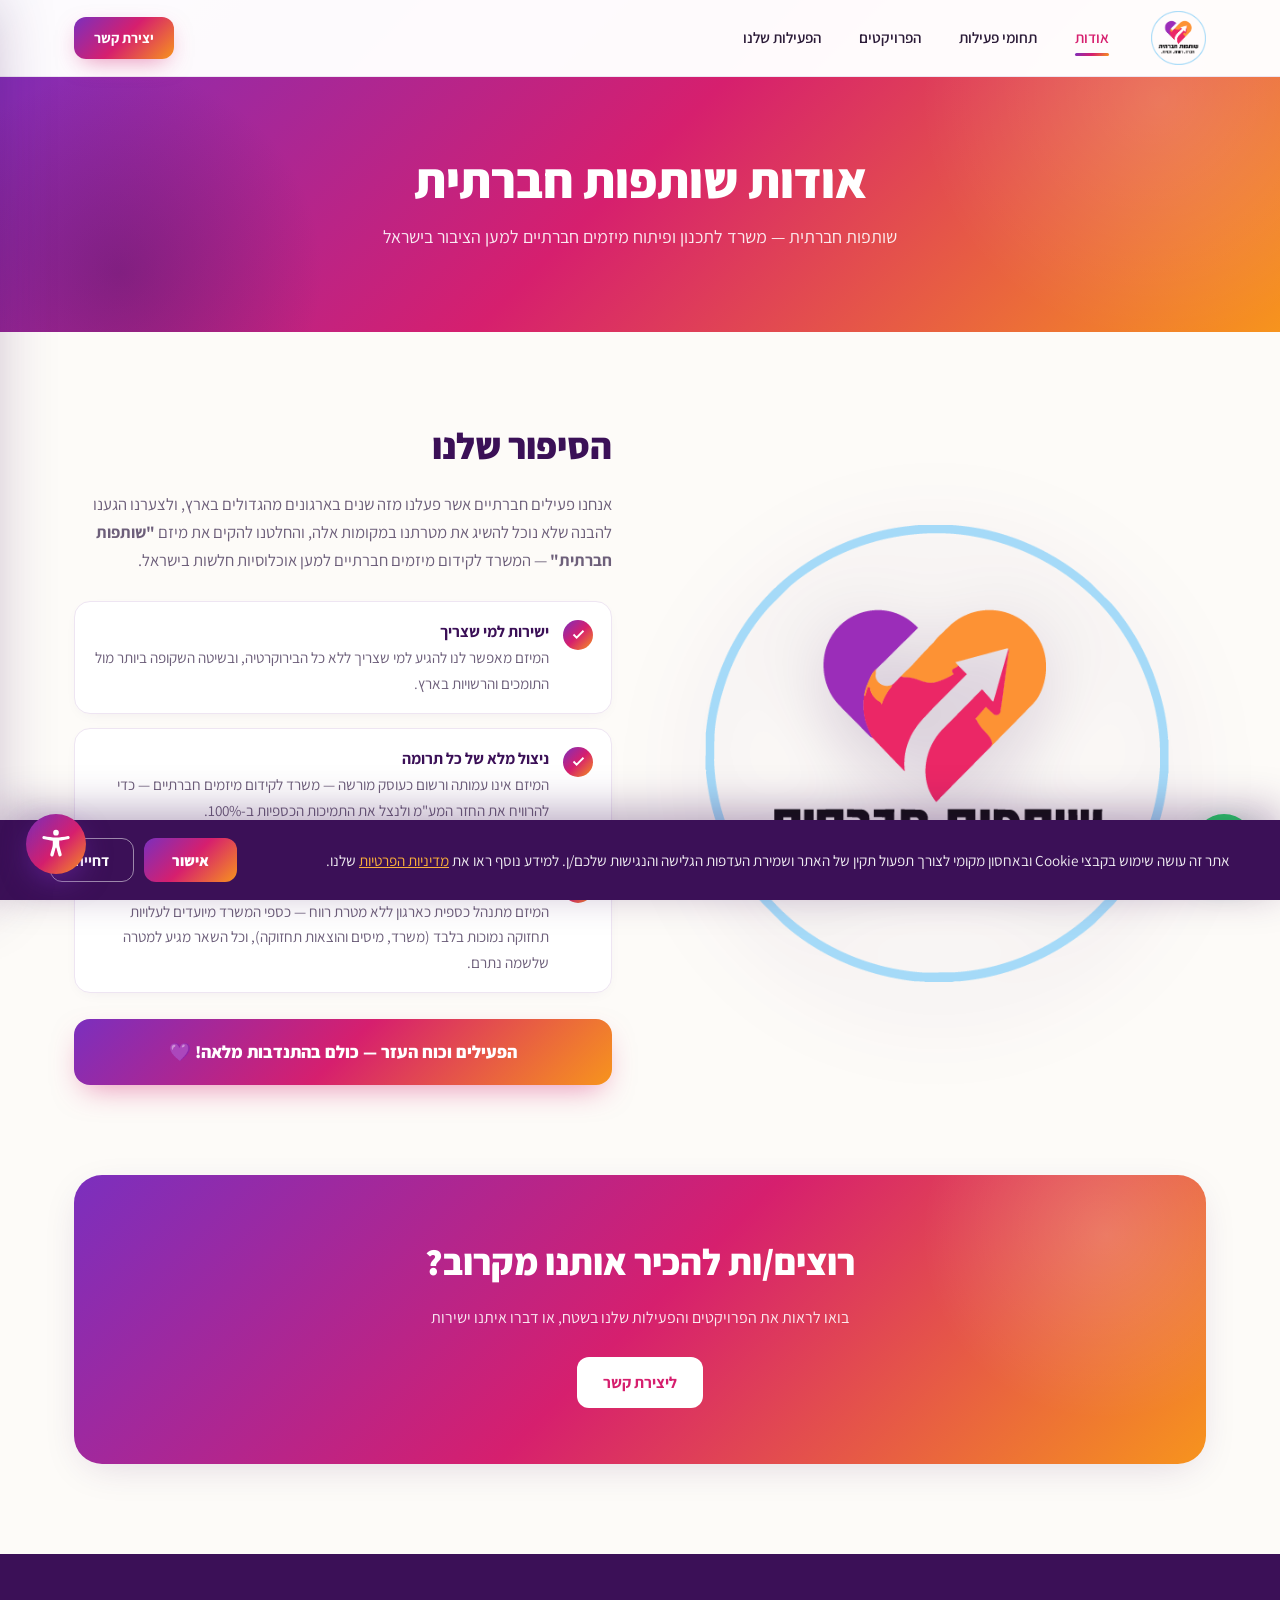
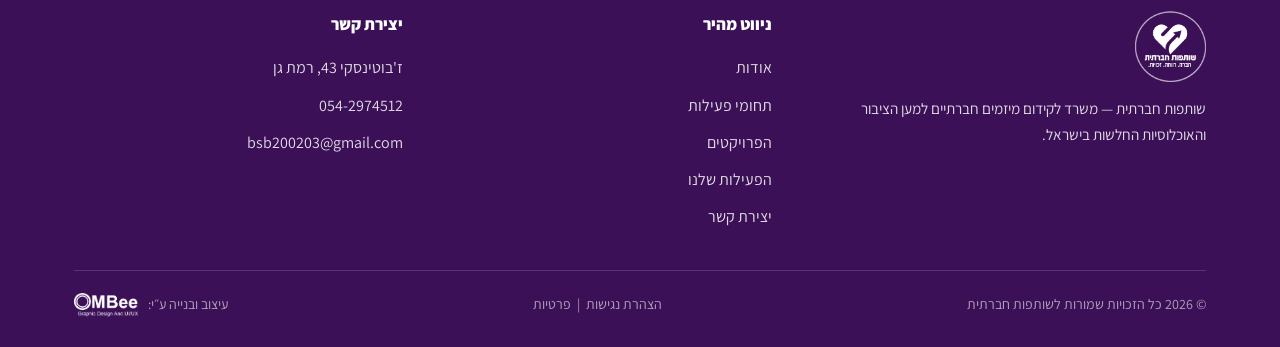
==== commit cecf565c: "תיקוני מובייל/טאבלט, תמונות פרויקטים חדשות ולוגו מעודכן בתפריט - ביטול אנימציית הופעה במסכים קטנים (" ====
--- a/about.html
+++ b/about.html
@@ -17,7 +17,7 @@
 <header id="header">
   <div class="container nav">
     <a href="index.html" class="brand">
-      <img src="images/logo-mark.png" alt="שותפות חברתית — חברה. רווחה. זכויות."><span class="brand-name">שותפות חברתית<small>חברה. רווחה. זכויות.</small></span>
+      <img src="images/logo-Social%20partnership.png" alt="שותפות חברתית — חברה. רווחה. זכויות.">
     </a>
     <ul class="nav-links" id="navLinks">
       <li><a href="about.html" class="active">אודות</a></li>
--- a/css/style.css
+++ b/css/style.css
@@ -120,7 +120,7 @@
 .act p{color:var(--muted);font-size:.92rem;margin-top:8px}
 
 /* ---------- gallery preview cards (home) ---------- */
-.previews{display:grid;grid-template-columns:1fr 1fr;gap:26px}
+.previews{display:grid;grid-template-columns:repeat(auto-fit,minmax(300px,1fr));gap:26px}
 .preview-card{position:relative;border-radius:24px;overflow:hidden;min-height:320px;display:flex;align-items:flex-end;box-shadow:var(--shadow)}
 .preview-card img{position:absolute;inset:0;width:100%;height:100%;object-fit:cover;transition:transform .6s}
 .preview-card:hover img{transform:scale(1.06)}
@@ -234,8 +234,8 @@
   .hero .container{grid-template-columns:1fr;text-align:center;gap:44px}
   .hero p.lead{margin-inline:auto}
   .hero-cta{justify-content:center}
-  .about-grid,.contact-grid,.foot-grid,.previews{grid-template-columns:1fr}
-  .stats-grid{grid-template-columns:1fr;gap:14px}
+  .about-grid,.contact-grid,.foot-grid{grid-template-columns:1fr}
+  .stats-grid{grid-template-columns:repeat(auto-fit,minmax(210px,1fr));gap:14px}
   .nav-links{position:fixed;top:0;inset-inline-start:0;height:100dvh;width:min(330px,86vw);background:#fff;flex-direction:column;align-items:stretch;padding:0 0 16px;gap:0;box-shadow:-16px 0 50px rgba(59,16,87,.3);transform:translateX(100%);transition:transform .32s ease;display:flex;z-index:330;overflow-y:auto}
   .nav-links.open{transform:translateX(0)}
   .nav-links li{border-bottom:1px solid var(--line)}
@@ -256,4 +256,7 @@
   .gal-grid a.wide{grid-column:span 1}
   section{padding:64px 0}
   .page-hero{padding:130px 0 60px}
+  .reveal{opacity:1;transform:none;transition:none}
+  .form-row{grid-template-columns:1fr}
+  .contact-card,.contact-form{padding:26px 20px}
 }
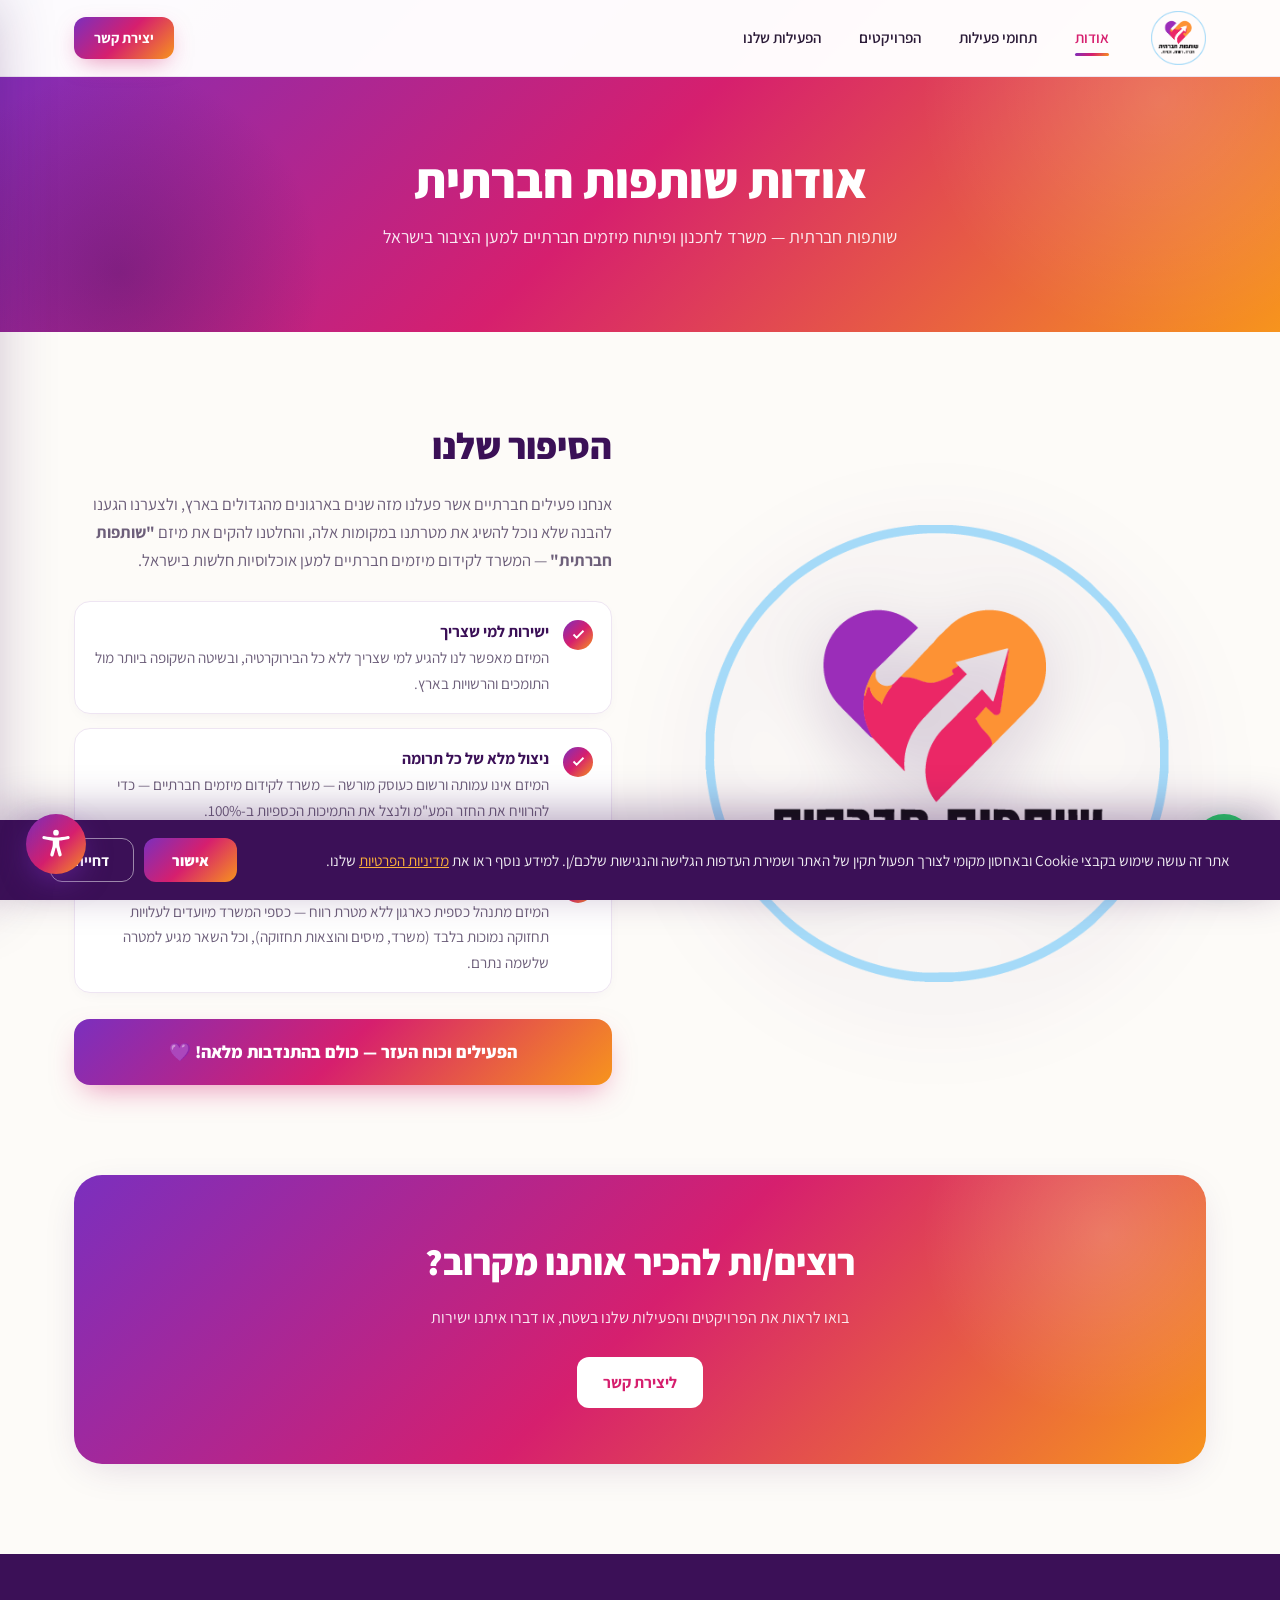
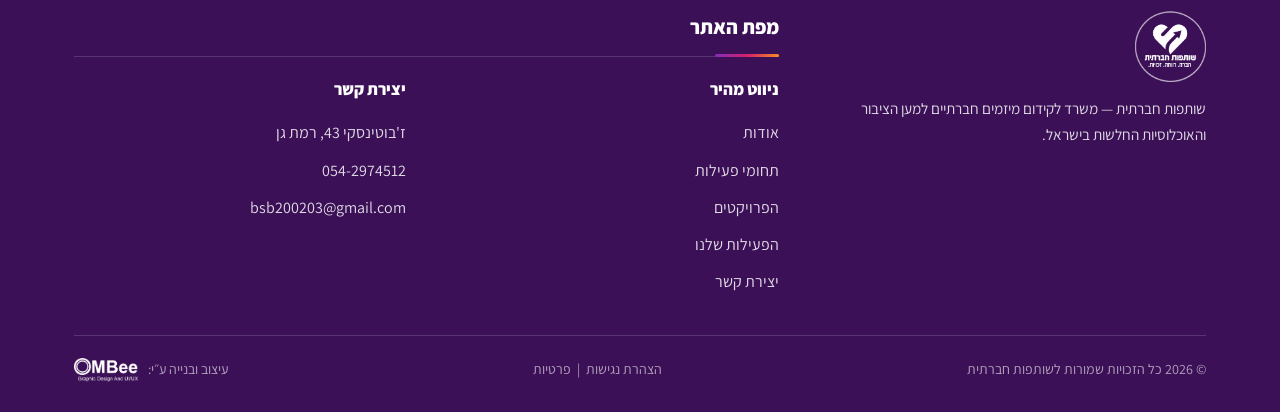
==== commit 5de96bf4: "הוספת כותרת 'מפת האתר' בפוטר מעל עמודות הניווט ויצירת הקשר Co-Authored-By: Claude Fable 5 <noreply@a" ====
--- a/about.html
+++ b/about.html
@@ -88,6 +88,9 @@
         <div class="foot-brand"><a href="index.html"><img src="images/logo-white.png" alt="שותפות חברתית"></a></div>
         <p style="font-size:.95rem">שותפות חברתית — משרד לקידום מיזמים חברתיים למען הציבור והאוכלוסיות החלשות בישראל.</p>
       </div>
+      <div class="foot-map">
+        <h4 class="foot-map-title">מפת האתר</h4>
+        <div class="foot-map-cols">
       <div>
         <h4>ניווט מהיר</h4>
         <ul>
@@ -105,6 +108,8 @@
           <li><a href="tel:+972542974512">054-2974512</a></li>
           <li><a href="mailto:bsb200203@gmail.com">bsb200203@gmail.com</a></li>
         </ul>
+      </div>
+        </div>
       </div>
     </div>
     <div class="foot-bottom">
--- a/css/style.css
+++ b/css/style.css
@@ -179,7 +179,10 @@
 
 /* ---------- footer ---------- */
 footer{background:var(--deep);color:rgba(255,255,255,.85);padding:56px 0 30px}
-.foot-grid{display:grid;grid-template-columns:1.2fr 1fr 1fr;gap:40px;margin-bottom:40px}
+.foot-grid{display:grid;grid-template-columns:1.1fr 2fr;gap:40px;margin-bottom:40px}
+.foot-map-title{color:#fff;font-size:1.25rem;font-weight:800;margin-bottom:18px;padding-bottom:12px;border-bottom:1px solid rgba(255,255,255,.15);position:relative}
+.foot-map-title::after{content:"";position:absolute;bottom:-1px;inset-inline-start:0;width:64px;height:3px;border-radius:3px;background:var(--grad)}
+.foot-map-cols{display:grid;grid-template-columns:1fr 1fr;gap:40px}
 footer h4{color:#fff;font-size:1.05rem;font-weight:800;margin-bottom:16px}
 footer ul{list-style:none;display:grid;gap:10px}
 footer a:hover{color:var(--amber)}
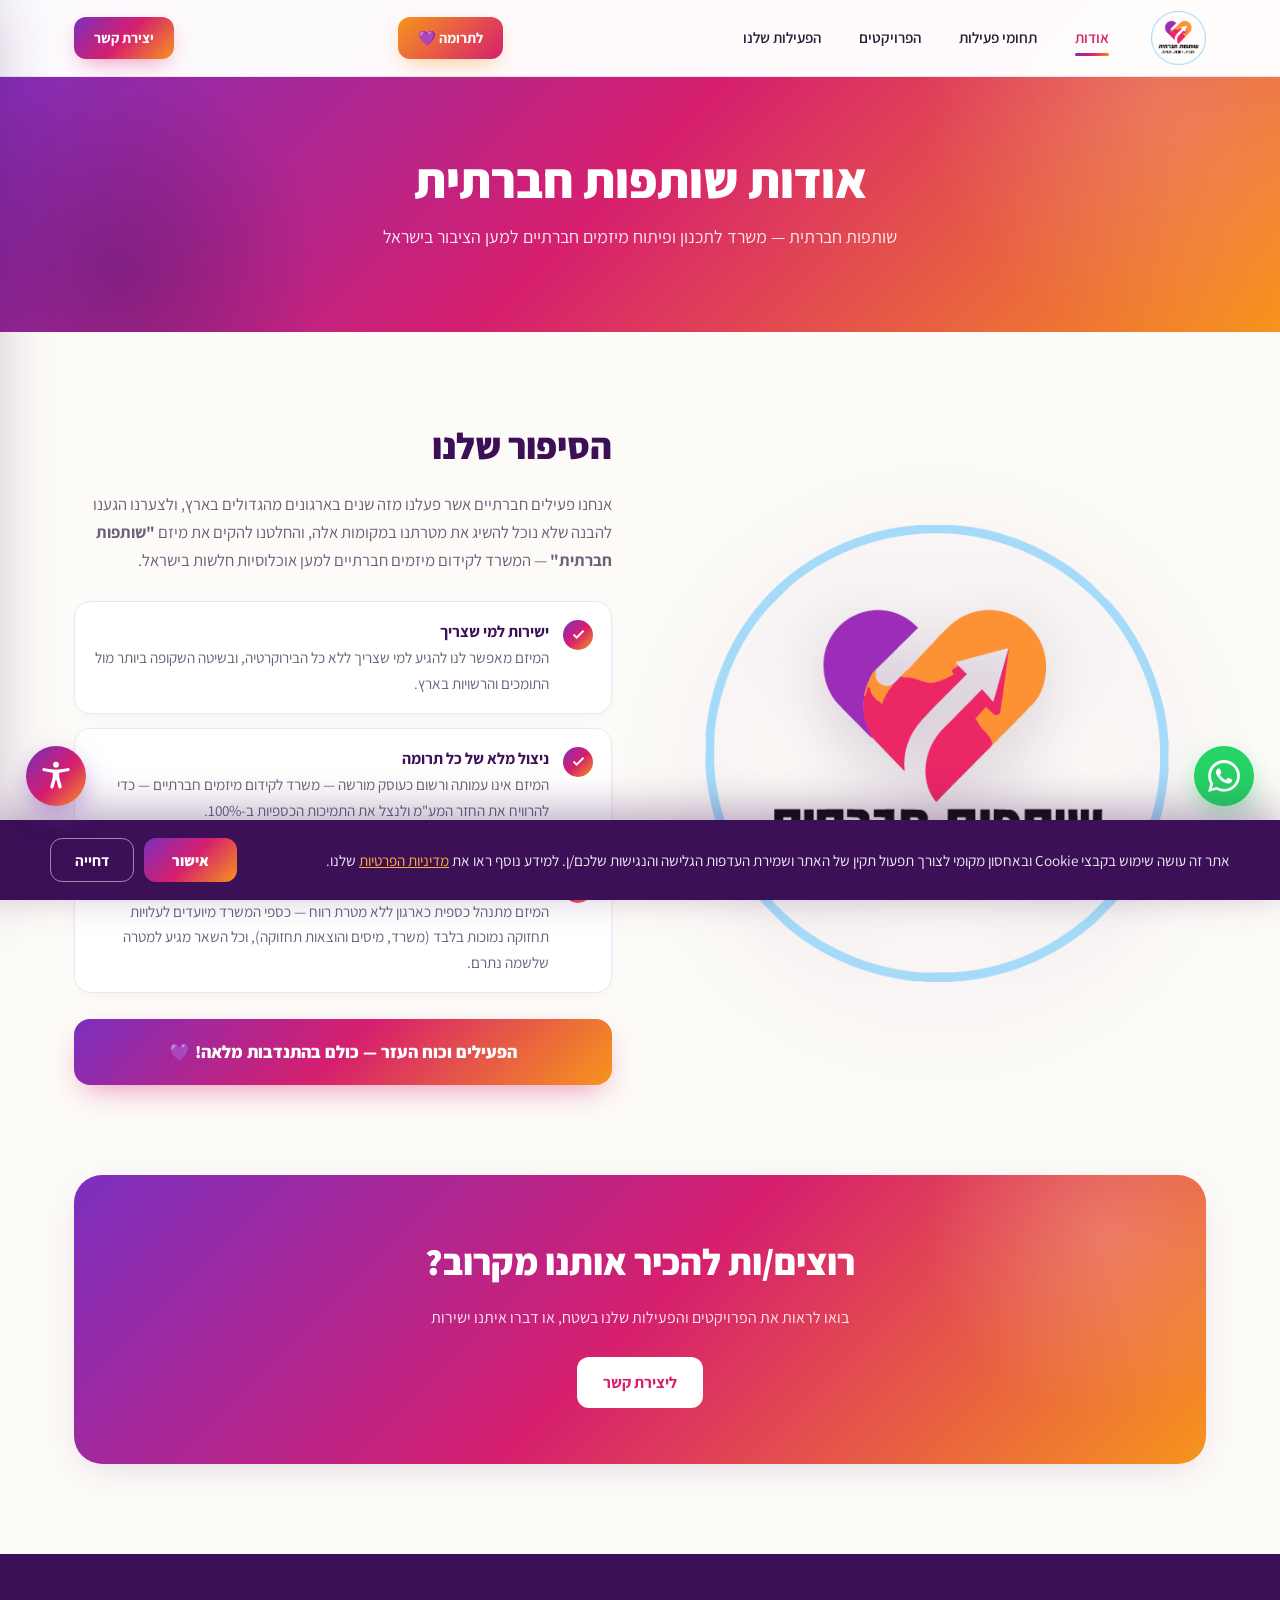
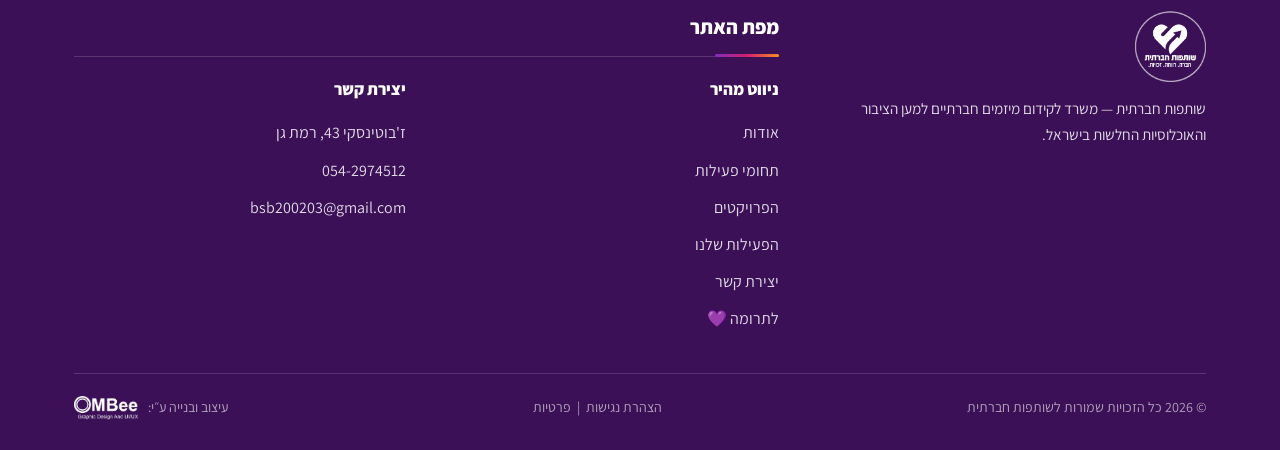
==== commit 88b020c5: "הוספת כפתור תרומה (Grow) בכותרת, ב-Hero, בתפריט הצד ובפוטר Co-Authored-By: Claude Fable 5 <noreply@a" ====
--- a/about.html
+++ b/about.html
@@ -25,7 +25,9 @@
       <li><a href="projects.html">הפרויקטים</a></li>
       <li><a href="gallery.html">הפעילות שלנו</a></li>
       <li class="nav-contact"><a href="contact.html">יצירת קשר</a></li>
+      <li class="nav-contact nav-donate"><a href="https://pay.grow.link/07786659a8a3c33de68ca851093b8995-MjEzODI1Mw" target="_blank" rel="noopener">לתרומה 💜</a></li>
     </ul>
+    <a href="https://pay.grow.link/07786659a8a3c33de68ca851093b8995-MjEzODI1Mw" target="_blank" rel="noopener" class="btn btn-grad btn-donate">לתרומה 💜</a>
     <a href="contact.html" class="btn btn-grad">יצירת קשר</a>
     <button class="burger" id="burger" aria-label="תפריט">
       <span></span><span></span><span></span>
@@ -99,6 +101,7 @@
           <li><a href="projects.html">הפרויקטים</a></li>
           <li><a href="gallery.html">הפעילות שלנו</a></li>
           <li class="nav-contact"><a href="contact.html">יצירת קשר</a></li>
+      <li class="nav-contact nav-donate"><a href="https://pay.grow.link/07786659a8a3c33de68ca851093b8995-MjEzODI1Mw" target="_blank" rel="noopener">לתרומה 💜</a></li>
         </ul>
       </div>
       <div>
--- a/css/style.css
+++ b/css/style.css
@@ -40,6 +40,7 @@
 .btn{display:inline-flex;align-items:center;gap:9px;padding:12px 26px;border-radius:12px;font-weight:700;font-size:1rem;border:none;cursor:pointer;transition:.25s}
 .btn-grad{background:var(--grad);color:#fff;box-shadow:0 8px 24px -8px rgba(214,31,110,.55)}
 .btn-grad:hover{transform:translateY(-2px);box-shadow:0 14px 30px -8px rgba(214,31,110,.65)}
+.btn-donate{background:linear-gradient(135deg,#f7941d,#d61f6e);box-shadow:0 8px 24px -8px rgba(247,148,29,.6)}
 .btn-ghost{background:rgba(255,255,255,.14);color:#fff;border:1.5px solid rgba(255,255,255,.5);backdrop-filter:blur(6px)}
 .btn-ghost:hover{background:rgba(255,255,255,.25)}
 .nav .btn{padding:9px 20px;font-size:.9rem}
@@ -206,7 +207,8 @@
 .legal .updated{font-size:.9rem;color:var(--muted);border-top:1px dashed var(--line);padding-top:16px;margin-top:34px}
 
 /* ---------- cookie banner ---------- */
-.cookie-banner{position:fixed;bottom:0;inset-inline:0;z-index:250;background:var(--deep);color:rgba(255,255,255,.92);padding:18px 24px;display:none;box-shadow:0 -10px 40px rgba(59,16,87,.35)}
+.cookie-banner{position:fixed;bottom:0;inset-inline:0;z-index:99;background:var(--deep);color:rgba(255,255,255,.92);padding:18px 24px;display:none;box-shadow:0 -10px 40px rgba(59,16,87,.35)}
+body.cookie-open .whatsapp-fab,body.cookie-open .a11y-fab{bottom:var(--cookie-h,140px) !important}
 .cookie-banner.show{display:block}
 .cookie-inner{max-width:1180px;margin:0 auto;display:flex;align-items:center;gap:20px;flex-wrap:wrap}
 .cookie-inner p{flex:1;min-width:260px;font-size:.95rem;line-height:1.6;margin:0}
@@ -251,7 +253,9 @@
   .drawer-brand img{height:42px;width:auto}
   .drawer-close{background:none;border:none;cursor:pointer;font-size:1.35rem;color:var(--deep);padding:4px 10px;line-height:1}
   .nav-links .nav-contact{display:block;width:100%;padding:18px;border-bottom:none;margin-top:auto}
+  .nav-links .nav-donate{margin-top:0;padding-top:0}
   .nav-links .nav-contact a{background:var(--grad);color:#fff;font-weight:700;border-radius:12px;padding:14px 16px;text-align:center;box-shadow:0 8px 24px -8px rgba(214,31,110,.55)}
+  .nav-links .nav-donate a{background:linear-gradient(135deg,#f7941d,#d61f6e);box-shadow:0 8px 24px -8px rgba(247,148,29,.6)}
   .nav-links .nav-contact a:hover{color:#fff;opacity:.92}
   .burger{display:block;order:-1}
   .nav .btn-grad{display:none}
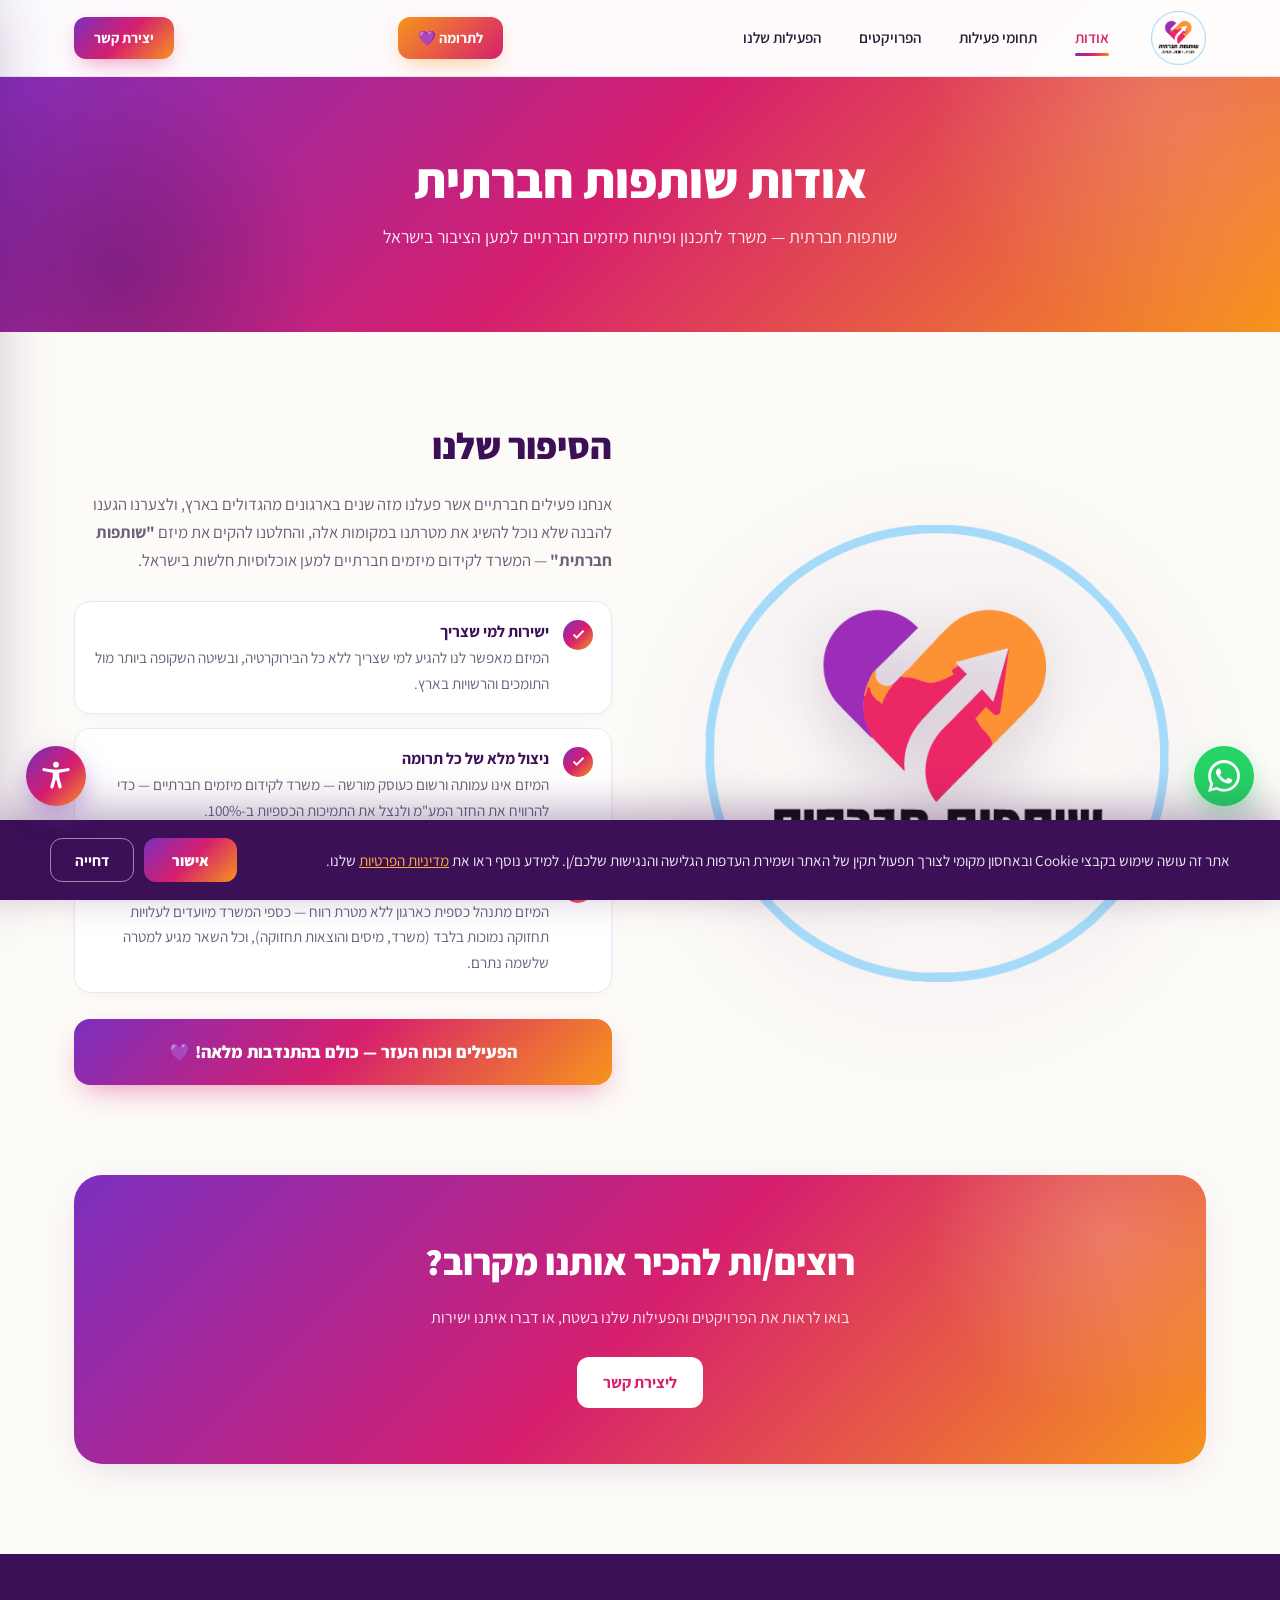
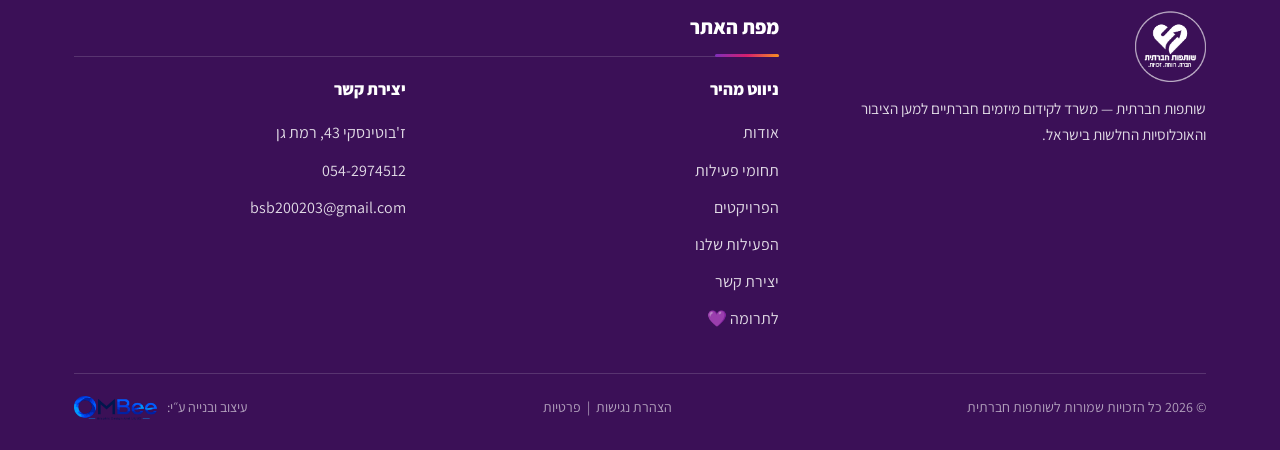
==== commit 9384f3d4: "לוגו OMBee חדש בקרדיט הפוטר ומחיקת הגרסה הלבנה הישנה Co-Authored-By: Claude Fable 5 <noreply@anthrop" ====
--- a/about.html
+++ b/about.html
@@ -118,7 +118,7 @@
     <div class="foot-bottom">
       <span>© 2026 כל הזכויות שמורות לשותפות חברתית</span>
       <span><a href="accessibility.html">הצהרת נגישות</a> &nbsp;|&nbsp; <a href="privacy.html">פרטיות</a></span>
-      <span class="credit">עיצוב ובנייה ע״י: <a href="https://ombee.co.il" target="_blank" rel="noopener" aria-label="OMBee — עיצוב גרפי ו-UI/UX"><img src="images/ombee-logo-white.png" alt="OMBee — Graphic Design And UI/UX"></a></span>
+      <span class="credit">עיצוב ובנייה ע״י: <a href="https://ombee.co.il" target="_blank" rel="noopener" aria-label="OMBee — עיצוב גרפי ו-UI/UX"><img src="images/ombee-logo.png" alt="OMBee — Graphic Design And UI/UX"></a></span>
     </div>
   </div>
 </footer>
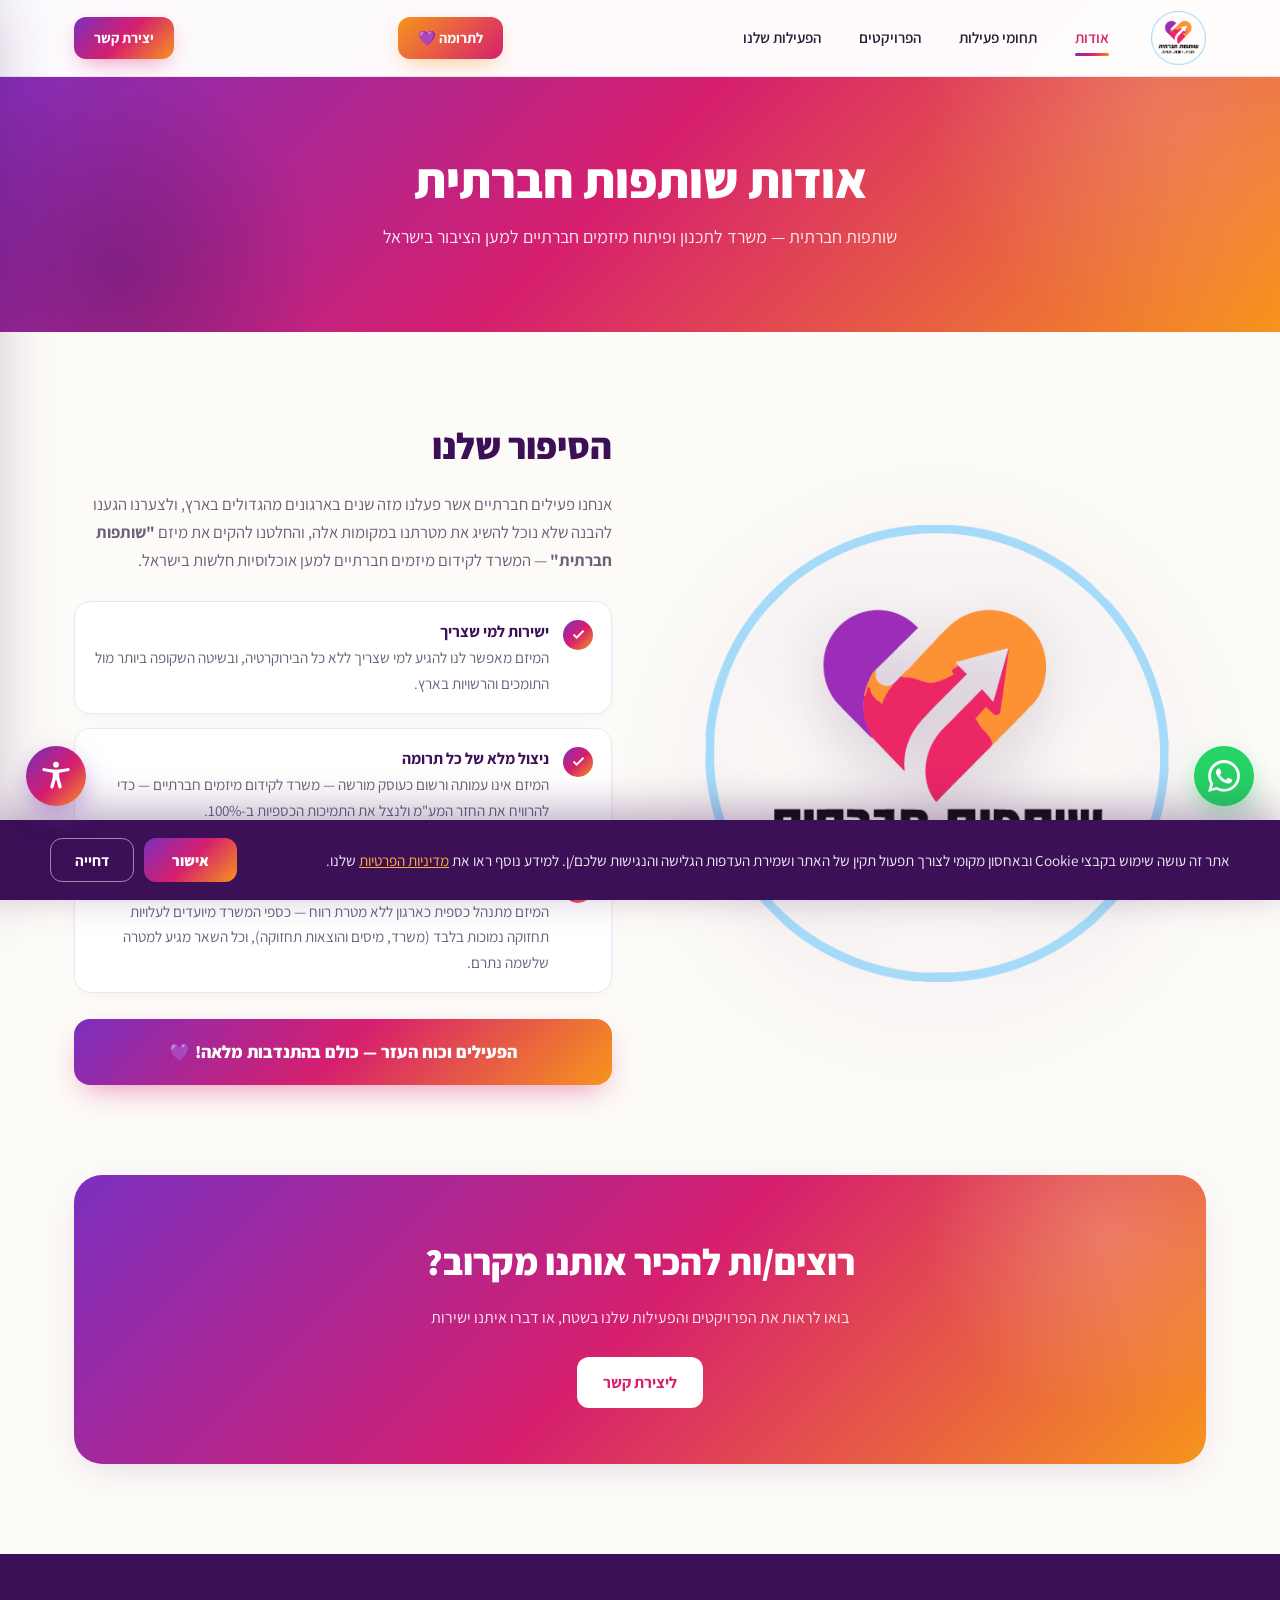
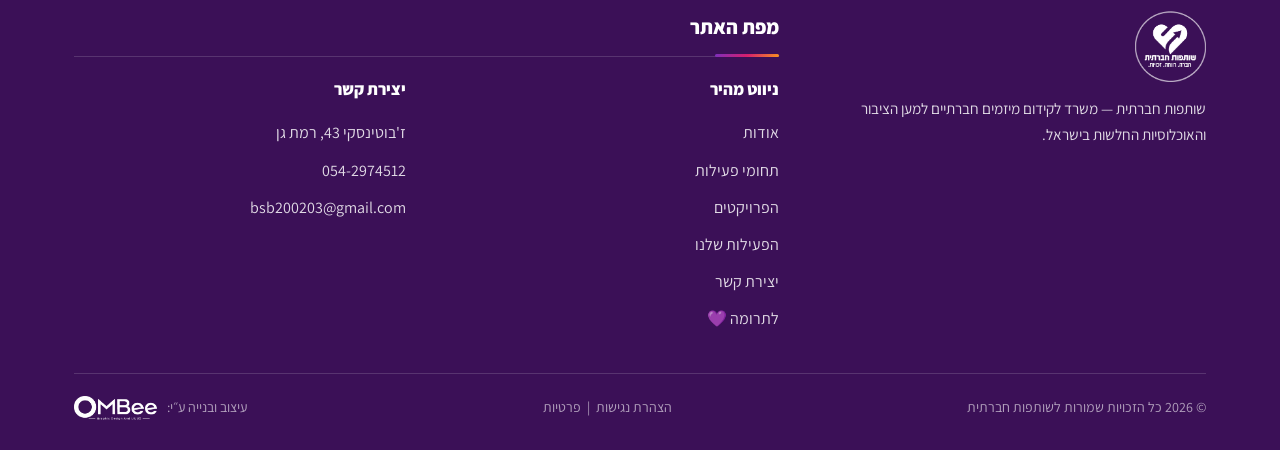
==== commit a477d95b: "גרסה לבנה של לוגו OMBee החדש בקרדיט הפוטר Co-Authored-By: Claude Fable 5 <noreply@anthropic.com>" ====
--- a/about.html
+++ b/about.html
@@ -118,7 +118,7 @@
     <div class="foot-bottom">
       <span>© 2026 כל הזכויות שמורות לשותפות חברתית</span>
       <span><a href="accessibility.html">הצהרת נגישות</a> &nbsp;|&nbsp; <a href="privacy.html">פרטיות</a></span>
-      <span class="credit">עיצוב ובנייה ע״י: <a href="https://ombee.co.il" target="_blank" rel="noopener" aria-label="OMBee — עיצוב גרפי ו-UI/UX"><img src="images/ombee-logo.png" alt="OMBee — Graphic Design And UI/UX"></a></span>
+      <span class="credit">עיצוב ובנייה ע״י: <a href="https://ombee.co.il" target="_blank" rel="noopener" aria-label="OMBee — עיצוב גרפי ו-UI/UX"><img src="images/ombee-logo-white.png" alt="OMBee — Graphic Design And UI/UX"></a></span>
     </div>
   </div>
 </footer>
